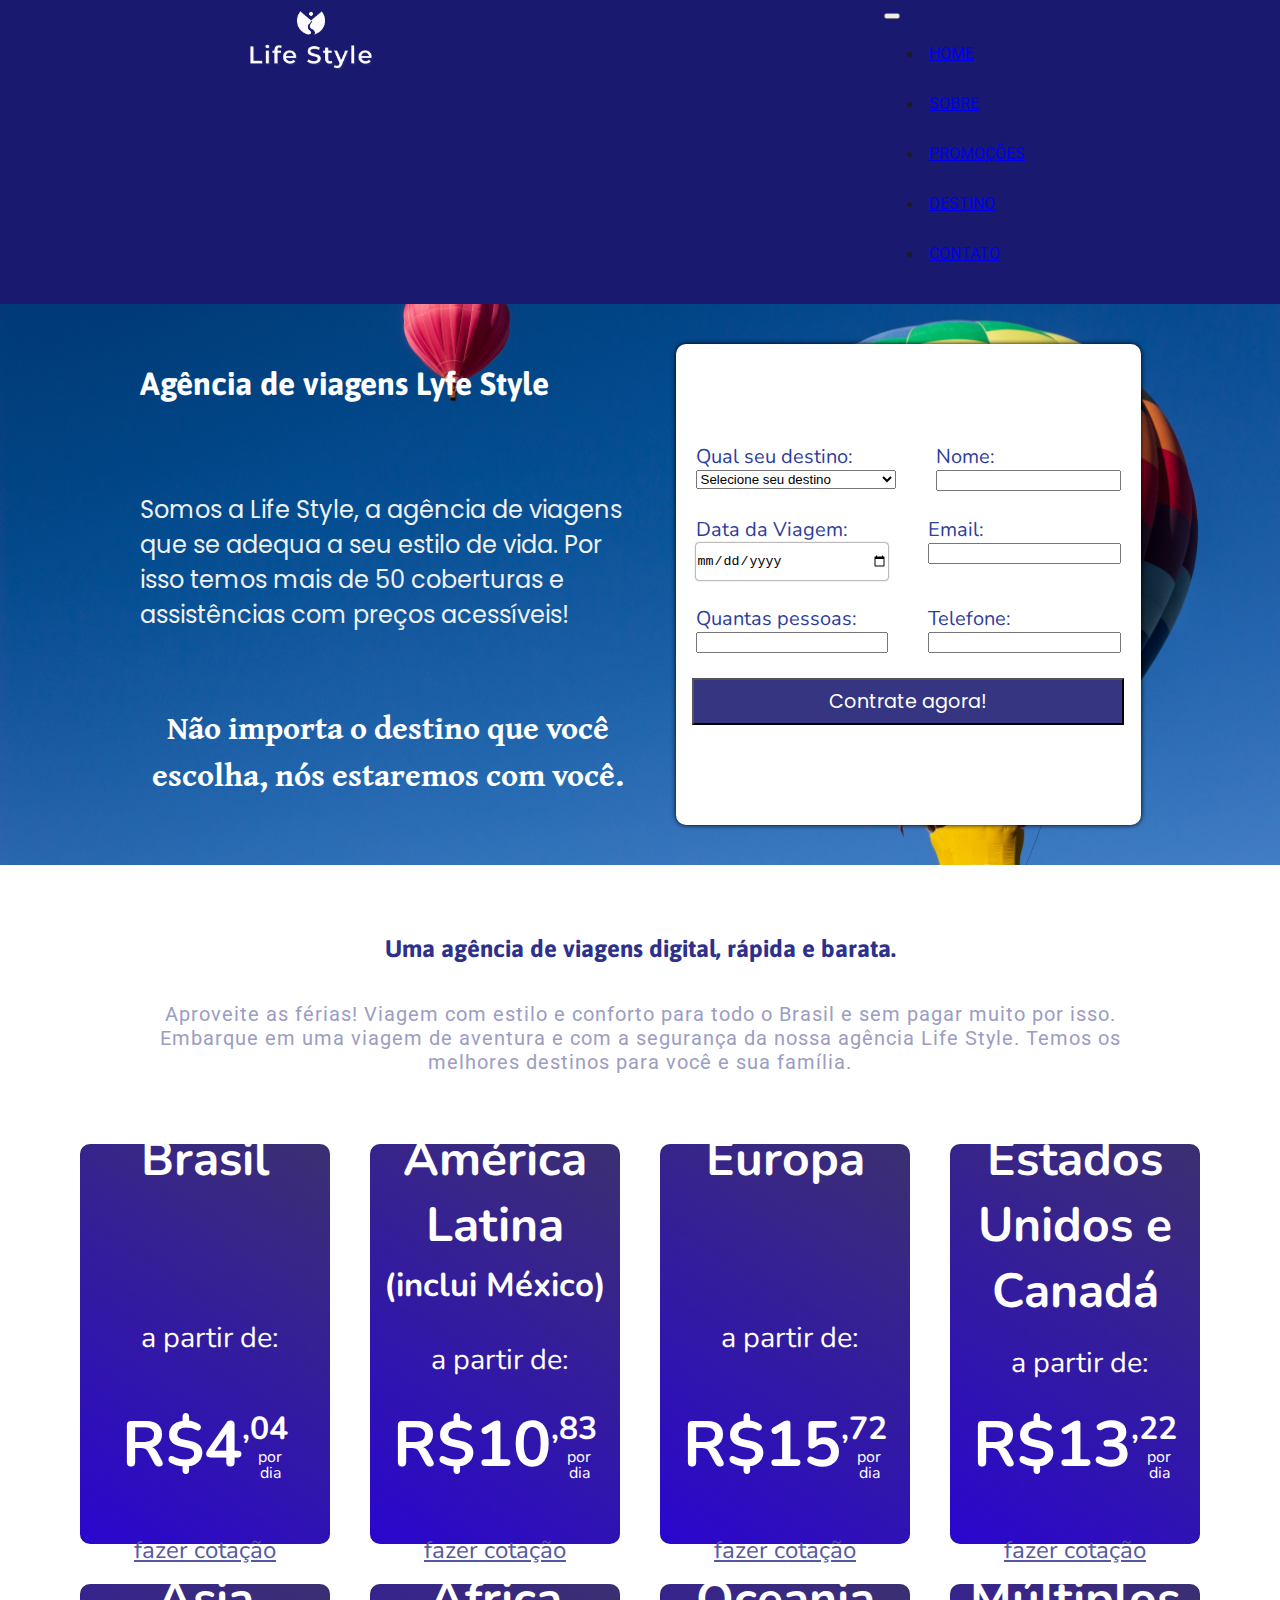
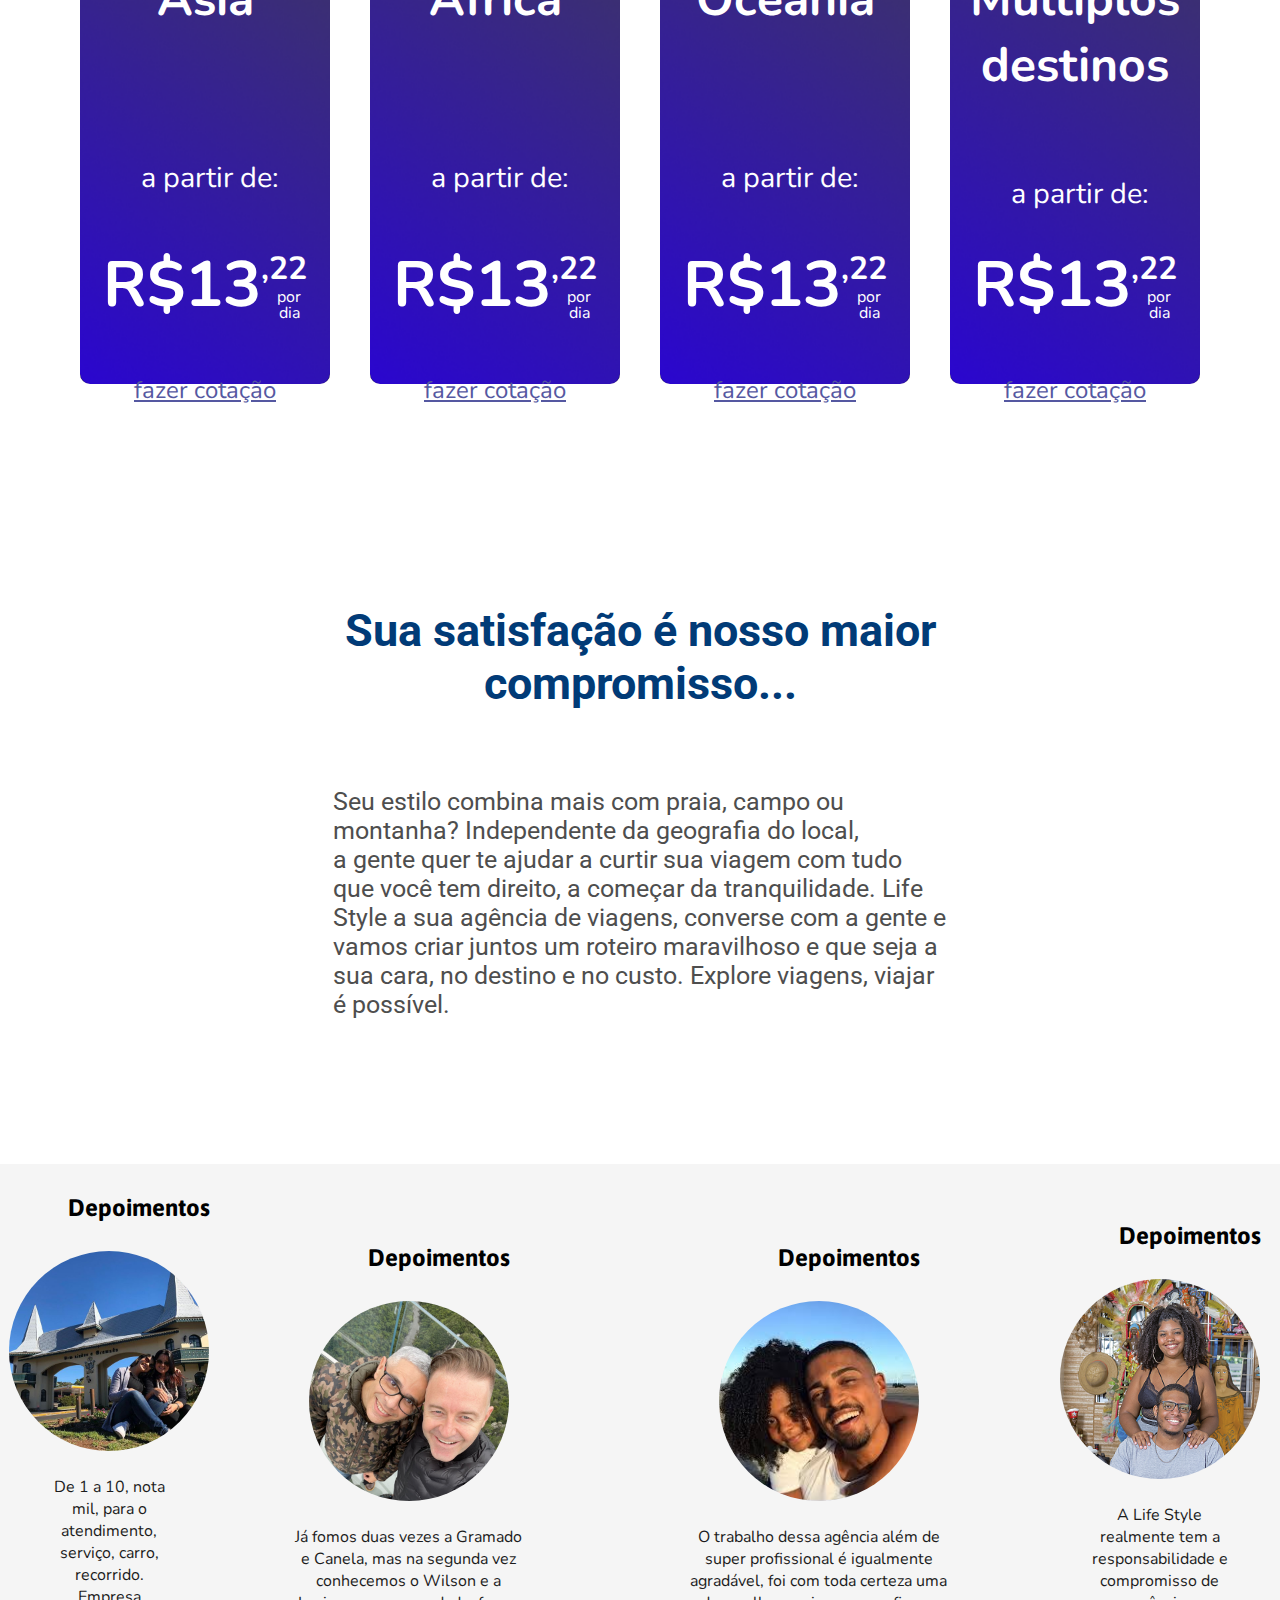
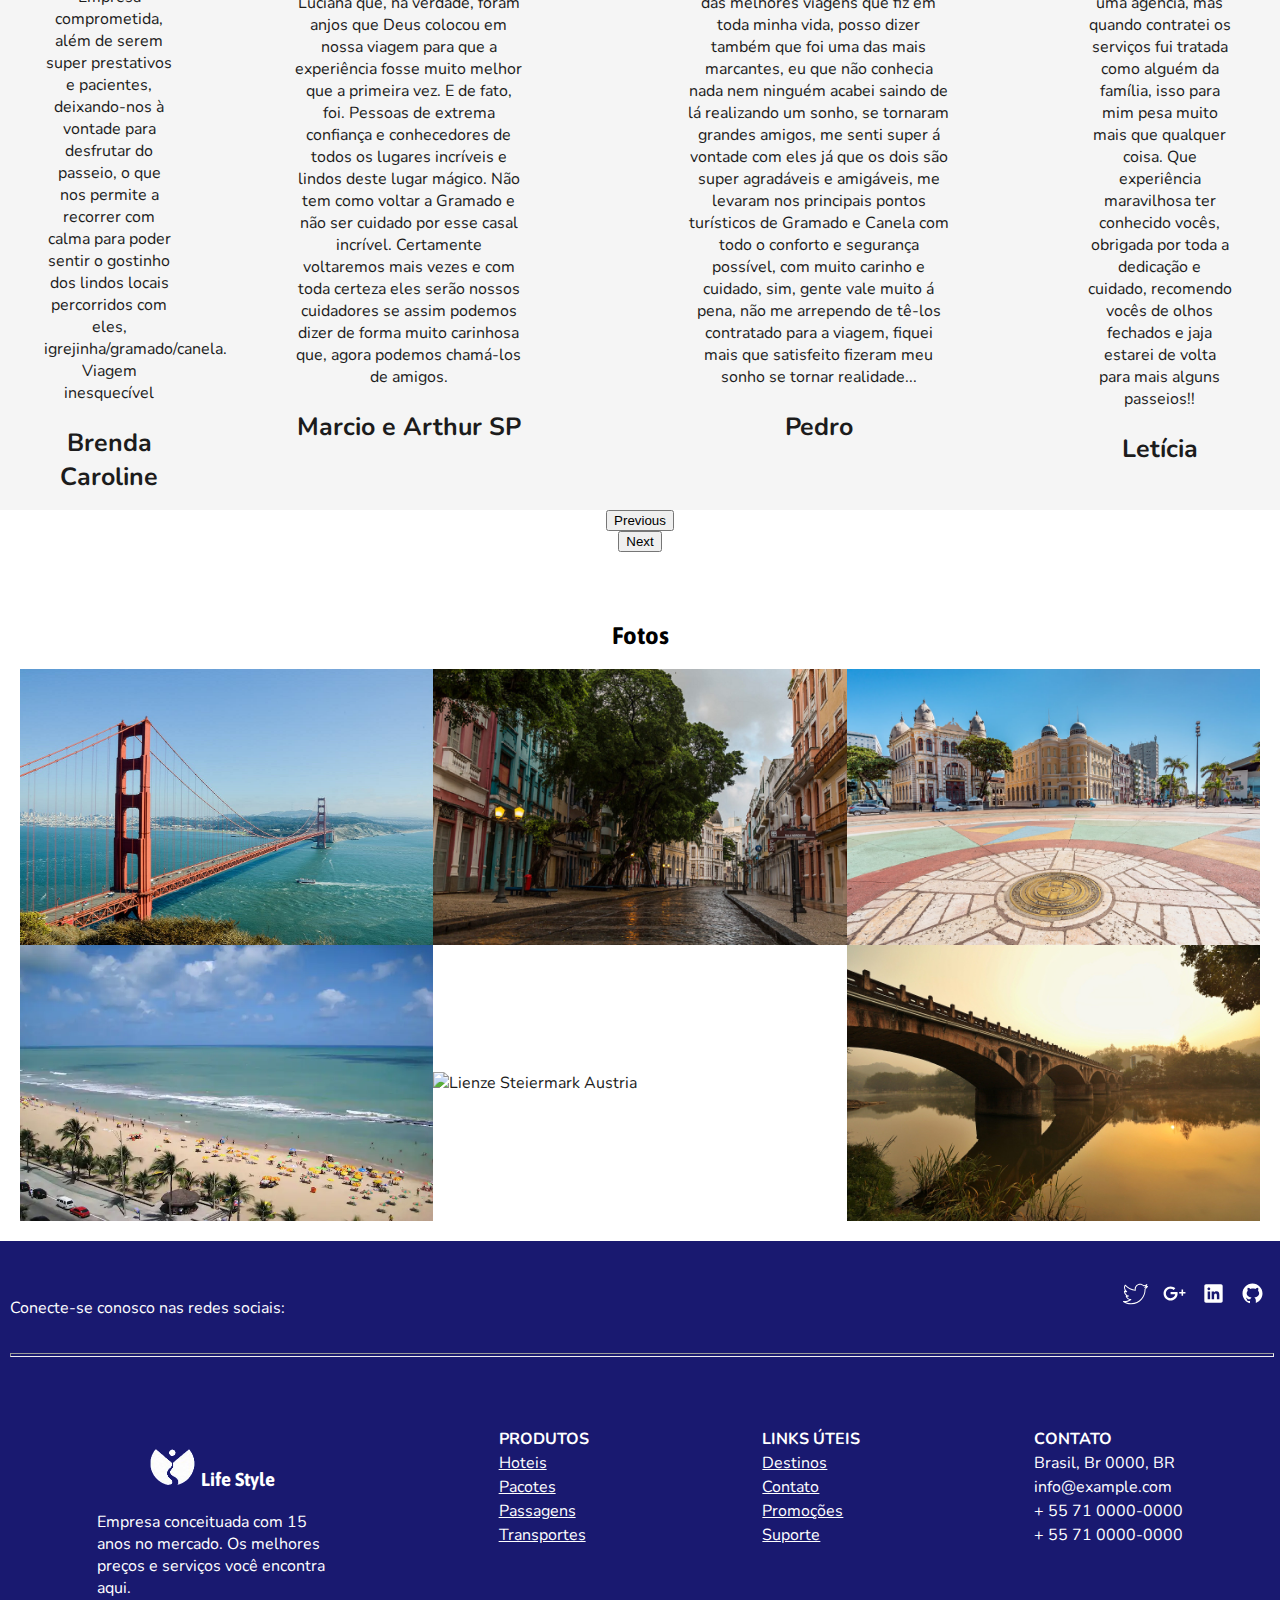
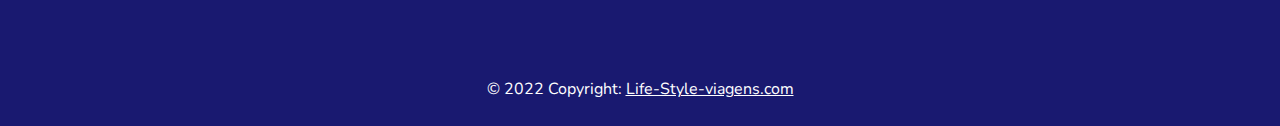
==== Life-Style-Prototipo/html/index.html @ 6907b8b7 "Prototipo web primeira Entrega" ====
<!DOCTYPE html>
<html lang="pt-br">
<head>
    <meta charset="UTF-8">
    <meta http-equiv="X-UA-Compatible" content="IE=edge">
    <meta name="viewport" content="width=device-width, initial-scale=1.0">
    <link rel="stylesheet" href="../css/index.css">
    <link rel="shortcut icon" href="../assets/ico/logo-ico.png" type="image/x-icon">
    <title>Life Style</title>
    <!-- Bootstrap-->
    <link href="https://cdn.jsdelivr.net/npm/bootstrap@5.0.2/dist/css/bootstrap.min.css" rel="stylesheet"
        integrity="sha384-EVSTQN3/azprG1Anm3QDgpJLIm9Nao0Yz1ztcQTwFspd3yD65VohhpuuCOmLASjC" crossorigin="anonymous">
    <script src="https://cdn.jsdelivr.net/npm/bootstrap@5.0.2/dist/js/bootstrap.bundle.min.js"
        integrity="sha384-MrcW6ZMFYlzcLA8Nl+NtUVF0sA7MsXsP1UyJoMp4YLEuNSfAP+JcXn/tWtIaxVXM"
        crossorigin="anonymous"></script>
    <!--google fonts-->
    <link rel="preconnect" href="https://fonts.googleapis.com">
    <link rel="preconnect" href="https://fonts.gstatic.com" crossorigin>
    <link
        href="https://fonts.googleapis.com/css2?family=Asap:ital,wght@1,700&family=Nunito:wght@700&family=Yellowtail&display=swap"
        rel="stylesheet">
</head>
<body>
    <!-- Cabeçalho/Barra de navegação -->
    <header>
        <nav class="navbar navbar-expand-lg navbar-dark" id="navega">
            <div id="topo">
                <a href="#"><img class="logo" src="../assets/logo/life-logo.png" alt="Logo Life Style"></a>
            </div>
            <div class="">
                <button class="navbar-toggler" type="button" data-bs-toggle="collapse"
                    data-bs-target="#navbarNavDropdown" aria-controls="navbarNavDropdown" aria-expanded="false"
                    aria-label="Toggle navigation">
                    <span class="navbar-toggler-icon"></span>
                </button>
                <div class="collapse navbar-collapse" id="">
                    <ul class="navbar-nav">
                        <li class="nav-item">
                            <a class="nav-link active" aria-current="page"
                                href="http://192.168.0.110:5500/html/index.html">HOME</a>
                        </li>
                        <li class="nav-item">
                            <a class="nav-link active" aria-current="page"
                                href="http://192.168.0.110:5500/html/sobre.html#">SOBRE</a>
                        </li>
                        <li class="nav-item">
                            <a class="nav-link active" aria-current="page"
                                href="http://192.168.0.110:5500/html/promocoes.html">PROMOÇÕES</a>
                        </li>
                        <li class="nav-item">
                            <a class="nav-link active" aria-current="page"
                                href="http://192.168.0.110:5500/html/destino.html">DESTINO</a>
                        </li>
                        <li class="nav-item">
                            <a class="nav-link active" aria-current="page"
                                href="http://192.168.0.110:5500/html/contato.html">CONTATO</a>
                        </li>
                    </ul>
                </div>
            </div>
        </nav>
    </header>
    <!-- main com todas as seções -->
    <main>
        <!-- Seção de apresentação e formulario -->
        <section class="apresentacao">
            <div class="text-apresentacao">
                <h1>Agência de viagens Lyfe Style</h1>
                <br><br>
                <p>Somos a Life Style, a agência de viagens <br> que se adequa a seu estilo de vida.
                    Por <br> isso temos mais de 50 coberturas e <br> assistências com preços acessíveis!</p>
                <br>
                <h2>Não importa o destino que você escolha,
                    nós estaremos com você.</h2>
            </div>
            <form>
                <div class="selectLog">
                    <div>
                        <label>Qual seu destino:</label>
                        <select class="form-select" id="destino" aria-label="Default select example" required>
                            <option selected>Selecione seu destino</option>
                            <option value="1">Brasil</option>
                            <option value="2">América Latina (inclui México)</option>
                            <option value="3">Europa</option>
                            <option value="4">Ásia</option>
                            <option value="5">África</option>
                            <option value="6">Oceania</option>
                            <option value="7">Múltiplos destinos</option>
                        </select>
                    </div>
                    <div>
                        <label>Nome:</label>
                        <input type="text" class="form-control" id="validationCustom01" required>
                    </div>
                </div>
                <div class="selectLog">
                    <div>

                        <label>Data da Viagem:</label>
                        <input type="date" class="data" id="data-inicio" required>
                    </div>
                    <div>
                        <label>Email:</label>
                        <input type="email" class="form-control" id="validationCustom01" required>
                    </div>
                </div>
                <div class="selectLog">
                    <div><label>Quantas pessoas:</label>
                        <input type="number" class="form-control" id="validationCustom01" required>
                    </div>
                    <div><label>Telefone:</label>
                        <input type="tel" class="form-control" id="validationCustom01" required>
                    </div>
                </div>
                <div class="bt">
                    <button class="btn" id="btformulario" type="submit">Contrate agora!</button>
                </div>
            </form>
        </section>
        <!-- Seção de promoções de viagens continentais  -->
        <section id="promocao">
            <div class="promo-texto">
                <h2>Uma agência de viagens digital, rápida e barata.</h2>
                <p>Aproveite as férias! Viagem com estilo e conforto para todo o Brasil e sem pagar muito por isso.
                    Embarque em uma viagem de aventura e com a segurança da nossa agência Life Style. Temos os melhores
                    destinos para você e sua família.</p>
            </div>
            <div class="card-promo">
                <div class="promo">
                    <div class="promo-continente">
                        <h5 class="promo-title"> Brasil</h5>
                        <p class="items1 atribu-margin">a partir de:</p>
                    </div>
                    <div class="promo-contem">
                        <div class="promo-valor">
                            <p class="items2">R$4</p>
                        </div>
                        <div class="promo-complemento">
                            <p class="items3">,04</p>
                            <p class="items4">por<br> dia</p>
                        </div>
                    </div>
                    <div class="botao">
                        <a class="btn btn-light" id="botao-promo"
                            href="http://192.168.0.110:5500/html/promocoes.html" role="button">fazer
                            cotação</a>
                    </div>
                </div>
                <div class="promo">
                    <div class="promo-continente">
                        <h5 class="promo-title">América Latina</h5>
                        <h5 class="promo-title1">(inclui México)</h5>
                        <p class="items1" style="margin-top: 12px;">a partir de:</p>
                    </div>
                    <div class="promo-contem">
                        <div class="promo-valor">
                            <p class="items2">R$10</p>
                        </div>
                        <div class="promo-complemento">
                            <p class="items3">,83</p>
                            <p class="items4">por<br> dia</p>
                        </div>
                    </div>
                    <div class="botao">
                        <a class="btn btn-light" id="botao-promo"
                            href="http://192.168.0.110:5500/html/promocoes.html" role="button">fazer
                            cotação</a>
                    </div>
                </div>
                <div class="promo">
                    <div class="promo-continente">
                        <h5 class="promo-title">Europa</h5>
                        <p class="items1 atribu-margin">a partir de:</p>
                    </div>
                    <div class="promo-contem">
                        <div class="promo-valor">
                            <p class="items2">R$15</p>
                        </div>
                        <div class="promo-complemento">
                            <p class="items3">,72</p>
                            <p class="items4">por<br> dia</p>
                        </div>
                    </div>
                    <div class="botao">
                        <a class="btn btn-light" id="botao-promo"
                            href="http://192.168.0.110:5500/html/promocoes.html" role="button">fazer
                            cotação</a>
                    </div>
                </div>
                <div class="promo">
                    <div class="promo-continente">
                        <h5 class="promo-title"> Estados Unidos e Canadá</h5>
                        <p class="items1" style="margin-top: -6px;">a partir de:</p>
                    </div>
                    <div class="promo-contem">
                        <div class="promo-valor">
                            <p class="items2">R$13</p>
                        </div>
                        <div class="promo-complemento">
                            <p class="items3">,22</p>
                            <p class="items4">por<br> dia</p>
                        </div>
                    </div>
                    <div class="botao">
                        <a class="btn btn-light" id="botao-promo"
                            href="http://192.168.0.110:5500/html/promocoes.html" role="button">fazer
                            cotação</a>
                    </div>
                </div>
                <div class="promo">
                    <div class="promo-continente">
                        <h5 class="promo-title">Ásia</h5>
                        <p class="items1 atribu-margin">a partir de:</p>
                    </div>
                    <div class="promo-contem">
                        <div class="promo-valor">
                            <p class="items2">R$13</p>
                        </div>
                        <div class="promo-complemento">
                            <p class="items3">,22</p>
                            <p class="items4">por<br> dia</p>
                        </div>
                    </div>
                    <div class="botao">
                        <a class="btn btn-light" id="botao-promo"
                            href="http://192.168.0.110:5500/html/promocoes.html" role="button">fazer
                            cotação</a>
                    </div>
                </div>
                <div class="promo">
                    <div class="promo-continente">
                        <h5 class="promo-title">África</h5>
                        <p class="items1 atribu-margin">a partir de:</p>
                    </div>
                    <div class="promo-contem">
                        <div class="promo-valor">
                            <p class="items2">R$13</p>
                        </div>
                        <div class="promo-complemento">
                            <p class="items3">,22</p>
                            <p class="items4">por<br> dia</p>
                        </div>
                    </div>
                    <div class="botao">
                        <a class="btn btn-light" id="botao-promo"
                            href="http://192.168.0.110:5500/html/promocoes.html" role="button">fazer
                            cotação</a>
                    </div>
                </div>
                <div class="promo">
                    <div class="promo-continente">
                        <h5 class="promo-title">Oceania</h5>
                        <p class="items1 atribu-margin">a partir de:</p>
                    </div>
                    <div class="promo-contem">
                        <div class="promo-valor">
                            <p class="items2">R$13</p>
                        </div>
                        <div class="promo-complemento">
                            <p class="items3">,22</p>
                            <p class="items4">por<br> dia</p>
                        </div>
                    </div>
                    <div class="botao">
                        <a class="btn btn-light" id="botao-promo"
                            href="http://192.168.0.110:5500/html/promocoes.html" role="button">fazer
                            cotação</a>
                    </div>
                </div>
                <div class="promo">
                    <div class="promo-continente">
                        <h5 class="promo-title">Múltiplos destinos</h5>
                        <p class="items1" style="margin-top: 56px;">a partir de:</p>
                    </div>
                    <div class="promo-contem">
                        <div class="promo-valor">
                            <p class="items2">R$13</p>
                        </div>
                        <div class="promo-complemento">
                            <p class="items3">,22</p>
                            <p class="items4">por<br> dia</p>
                        </div>
                    </div>
                    <div class="botao">
                        <a class="btn btn-light" id="botao-promo"
                            href="http://192.168.0.110:5500/html/promocoes.html" role="button">fazer
                            cotação</a>
                    </div>
                </div>
            </div>
        </section>
        <!-- Seção de informação-->
        <section id="informe">
            <div class="caixaDeTexto">
                <h1>Sua satisfação é nosso maior <br> compromisso...</h1>
                <br>
                <p>Seu estilo combina mais com praia, campo ou montanha? Independente da geografia do local,<br> a gente
                    quer te ajudar a curtir sua viagem com tudo que você tem direito, a começar da
                    tranquilidade. Life Style a sua agência de viagens, converse com a gente e vamos criar juntos um
                    roteiro maravilhoso e que seja a sua cara, no destino e no custo. Explore viagens, viajar é
                    possível. </p>
            </div>
        </section>
        <!-- Seção de carrossel-->
        <section>
            <div id="carouselExampleControls" class="carousel carousel-dark slide carrossel" data-bs-ride="carousel">
                <div class="carousel-inner flexivel">
                    <div class="carousel-item active">
                        <h2>Depoimentos</h2>
                        <div class="foto-flexivel">
                            <div class="foto foto-1"></div>
                        </div>
                        <div class="texto">
                            <p>De 1 a 10, nota mil, para o atendimento, serviço, carro, recorrido. Empresa comprometida,
                                além de serem super prestativos e pacientes, deixando-nos à vontade para desfrutar do
                                passeio, o que nos permite a recorrer com calma para poder sentir o gostinho dos lindos
                                locais percorridos com eles, igrejinha/gramado/canela. Viagem inesquecível
                                <br><br>
                                <strong>Brenda Caroline</strong>
                            </p>
                        </div>
                    </div>
                    <div class="carousel-item">
                        <h2>Depoimentos</h2>
                        <div class="foto-flexivel">
                            <div class="foto foto-2"></div>
                        </div>
                        <div class="texto">
                            <p>Já fomos duas vezes a Gramado e Canela, mas na segunda vez conhecemos o Wilson e a
                                Luciana que, na verdade, foram anjos que Deus colocou em nossa viagem para que a
                                experiência fosse muito melhor que a primeira vez. E de fato, foi. Pessoas de extrema
                                confiança e conhecedores de todos os lugares incríveis e lindos deste lugar mágico. Não
                                tem como voltar a Gramado e não ser cuidado por esse casal incrível. Certamente
                                voltaremos mais vezes e com toda certeza eles serão nossos cuidadores se assim podemos
                                dizer de forma muito carinhosa que, agora podemos chamá-los de amigos.
                                <br><br>
                                <strong>Marcio e Arthur SP</strong>
                            </p>
                        </div>
                    </div>
                    <div class="carousel-item">
                        <h2>Depoimentos</h2>
                        <div class="foto-flexivel">
                            <div class="foto foto-3"></div>
                        </div>
                        <div class="texto">
                            <p>O trabalho dessa agência além de super profissional é igualmente agradável, foi com toda
                                certeza uma das melhores viagens que fiz em toda minha vida, posso dizer também que foi
                                uma das mais marcantes, eu que não conhecia nada nem ninguém acabei saindo de lá
                                realizando um sonho, se tornaram grandes amigos, me senti super á vontade com eles já
                                que os dois são super agradáveis e amigáveis, me levaram nos principais pontos
                                turísticos de Gramado e Canela com todo o conforto e segurança possível, com muito
                                carinho e cuidado, sim, gente vale muito á pena, não me arrependo de tê-los contratado
                                para a viagem, fiquei mais que satisfeito fizeram meu sonho se tornar realidade...
                                <br><br>
                                <strong>Pedro</strong>
                            </p>
                        </div>
                    </div>
                    <div class="carousel-item">
                        <h2>Depoimentos</h2>
                        <div class="foto-flexivel">
                            <div class="foto foto-4"></div>
                        </div>
                        <div class="texto">
                            <p>A Life Style realmente tem a responsabilidade e compromisso de uma agência, mas quando
                                contratei os serviços fui tratada como alguém da família, isso para mim pesa muito mais
                                que qualquer coisa. Que experiência maravilhosa ter conhecido vocês, obrigada por toda a
                                dedicação e cuidado, recomendo vocês de olhos fechados e jaja estarei de volta para mais
                                alguns passeios!!
                                <br><br>
                                <strong>Letícia</strong>
                            </p>
                        </div>
                    </div>
                </div>
                <button class=" carousel-control-prev" type="button" data-bs-target="#carouselExampleControls"
                    data-bs-slide="prev">
                    <span class="carousel-control-prev-icon " aria-hidden="true"></span>
                    <span class="visually-hidden">Previous</span>
                </button>
                <button class="carousel-control-next" type="button" data-bs-target="#carouselExampleControls"
                    data-bs-slide="next">
                    <span class="carousel-control-next-icon" aria-hidden="true"></span>
                    <span class="visually-hidden">Next</span>
                </button>
            </div>
        </section>
        <!-- Seção de fotos.-->
        <section id="fotos">

            <h2>Fotos</h2>

            <img src="../assets/img/home/Ponte-Golden-Gate.png" alt="Ponte Golden Gate">
            <img src="../assets/img/home/recife-centro.png" alt="Centro do recife">
            <img src="../assets/img/home/marco-zero.png" alt="Marco zero">
            <img src="../assets/img/home/praia-de-boa-viagem.png" alt="Praia de boa viagem">
            <img src="../assets/img/home/Lienze-Steiermark-Austria.png" alt="Lienze Steiermark Austria">
            <img src="../assets/img/home/ponte.jpg" alt="Ponte">
        </section>
    </main>
    <!-- Rodape de apresentação de desenvolvimentor/voltar para o inicio do site-->
    <footer>
        <div class="red-sociais">
            <div>
                <p>Conecte-se conosco nas redes sociais:</p>
            </div>
            <div>
                <a href="#"><img width="25px" src="../assets/svg/twiter.svg" alt="twiter"></a>
                <a href="#"><img width="25px" src="../assets/svg/gmail.svg" alt="gmail"></a>
                <a href="#"><img width="25" src="../assets/svg/linkedin.svg" alt="linkedin"></a>
                <a href="#"><img width="25" src="../assets/svg/github.svg" alt="github"></a>
            </div>
        </div>
        <hr>
        <div class="box-table">
            <div class="tab">
                <table>
                    <tr>
                        <th>
                            <h3><img width="50" src="../assets/ico/logo-ico-SFundo.png" alt=""> Life Style</h3>
                        </th>
                    </tr>
                    <tr>
                        <td>Empresa conceituada com 15 <br> anos no mercado. Os melhores <br> preços e serviços você
                            encontra <br> aqui.</td>
                    </tr>
                </table>
            </div>
            <div class="tab">
                <table>
                    <tr>
                        <th><a class="rodFlex" href="">PRODUTOS</a></th>
                    </tr>
                    <tr>
                        <td><a href="#">Hoteis</a></td>
                        <td><a href="#">Pacotes</a></td>
                        <td><a href="#">Passagens</a></td>
                        <td><a href="#">Transportes</a></td>
                    </tr>
                </table>
            </div>
            <div class="tab">
                <table>
                    <tr>
                        <th><a class="rodFlex" href="">LINKS ÚTEIS</a></th>
                    </tr>
                    <tr>
                        <td><a href="http://192.168.0.110:5500/html/destino.html">Destinos</a></td>
                        <td><a href="http://192.168.0.110:5500/html/contato.html">Contato</a></td>
                        <td><a href="http://192.168.0.110:5500/html/promocoes.html">Promoções</a></td>
                        <td><a href="#">Suporte</a></td>
                    </tr>
                </table>
            </div>
            <div class="tab">
                <table>
                    <tr>
                        <th><a class="rodFlex" href="">CONTATO</a></th>
                    </tr>
                    <tr>
                        <td><a class="rodFlex" href="#"> Brasil, Br 0000, BR</a></td>
                        <td><a class="rodFlex" href="#"> info@example.com</a></td>
                        <td><a class="rodFlex" href="#"> + 55 71 0000-0000</a></td>
                        <td><a class="rodFlex" href="#"> + 55 71 0000-0000</a></td>
                    </tr>
                </table>
            </div>
        </div>
        <div class="tab">
            <p>&copy; 2022 Copyright: <a href="#navega">Life-Style-viagens.com</a></p>

        </div>
    </footer>
</body>
</html>
---- Life-Style-Prototipo/css/index.css ----
@import url('https://fonts.googleapis.com/css2?family=Roboto:wght@700&display=swap');
@import url('https://fonts.googleapis.com/css2?family=Poppins:wght@300&display=swap');
@import url('https://fonts.googleapis.com/css2?family=Gentium+Book+Plus:wght@700&display=swap');
html,body{
    font-family: 'Nunito', sans-serif;
    color:#1c1c1c;
    margin: 0px;
}
/* Titulos/fontes */
h1, h2{
    font-family: 'Asap', sans-serif;
    color:#000000;
}
h3{
    font-family: 'Asap', sans-serif;
}
/* Cabeçalho/Barra de navegação */
#navega{
    display:flex;
    justify-content: space-around;
    background-color: #191970;
}
#topo{
    display:flex;
    margin:0px;
    margin-right: 10px;
}
li{
    padding: 5px;
    height: 40px;
}
li > a{
    font-family: 'roboto';
    font-size: 1rem;
}
li > a:hover{
    transition: 0.1s;
    border-bottom: solid 2px white;
}
/* formulario do cabeçalho */
form{
    display: flex;
    justify-content: center;
    flex-direction: column;
    width: auto;
    height: auto;
    border-right: 60px;
    background-color: rgb(255, 255, 255);
    border-radius: 10px;
    color: #2d3d9d;
    box-shadow: 0 0 5px black;
    margin: 20px;
}
.selectLog{
    display: flex;
    width: 100%;
}
form > .selectLog > div{
    display: flex;
    flex-direction: column;
    width: 100%;
    height: auto;
    font-size: 20px;
    margin: 20px 20px 5px 20px;
}
.selectlog > div > p {
    margin:0px;
}
#data-inicio{
    outline-style: none;
    border-radius: 3px;
    border: 1em;
    box-shadow: 0px 0px 2px ;
    height: 37px;
}
.bt{
    width: 100%;
    height: auto;
    display: flex;
    justify-content: center;
    margin: 20px 0px 20px 0px;
}
.bt > button{
    width: 93%;
    height: 47px;
}
#btformulario{
    background-color: #191970e0;
    color: white;
    font-size: 1.2rem;
    font-family: 'Poppins', sans-serif;
}
/* Logo */
.logo{
    margin: 10px 0px 10px 0px;
    height: 60px;
}
/* Formulario do cabeçalho */
.apresentacao{
    display: flex;
    justify-content: center;
    flex-wrap: wrap;
    background-image: url("../assets/img/home/balão4.jpg");;
    background-size: cover;
    background-repeat: no-repeat;
    background-position: center;
    color: #ffffff;
    padding: 20px;
}
.faseDeEfeito{
    width: 50%;
}
.apresentacao, h1{
    color: #ffffff;
}
.apresentacao > div > p{
    font-family: 'Poppins', sans-serif;
    font-size: 1.5rem;
    color: rgb(240, 240, 240);
}
.apresentacao > div > h2{
    color: white;
    font-size: 2rem;
    font-family: 'Gentium Book Plus', serif;
}
.apresentacao > div{
    margin: 20px;
}
.text-apresentacao{
    width: 40%;
}
/* Sessão de promoções */
#promocao{
    display: flex;
    flex-direction: column;
    align-items: center;
    text-align: center;
    color: black;
}
#promocao > .promo-texto > p{
    letter-spacing: 1px;
    font-size: 20px;
    font-family: 'Roboto', Arial;
    margin-bottom: 2.5em;
    max-width: 1000px;
    color: #9b9dc3;
}
.promo-texto{
    margin-top: 50px;
}
.promo-texto > h2{
    color: #2d318b;
    margin-bottom: 40px;
}
.card-promo{
    display: flex;
    flex-wrap: wrap;
    align-items: center;
    justify-content: center;
    width: 100%;
    margin-bottom: 50px;
}
.promo{
    display: flex;
    flex-direction: column;
    justify-content: center;
    margin: 20px;
    width: 250px;
    height: 400px;
    border-radius: 10px;
    color: white;
    background-image: url("../assets/img/home/fundo-promo.png");
    background-size: 100% 100%;
    background-repeat: no-repeat;
} 
.promo-continente{
    width: 100%;
    height: 60%;
}
.promo-contem{
    display: flex;
    align-items: center;
    justify-content: center;
    width: 100%;
    height: auto;
}
.promo-valor{
    display: flex;
    flex-direction: row-reverse;
}
.promo-complemento{
    display: flex;
    flex-direction: column;
}
.promo-title{
    font-size: 3rem;
    min-height: 7rem;
    margin: 5px;
}
.promo-title1{
    display: flex;
    justify-content: center;
    font-size: 33px;
    font-weight: bold;
    margin: 0px;
}
.items1{
    font-size: 1.8rem;
    line-height: 5rem;
    margin-left: 10px;
}
.atribu-margin{
    margin-top: 60px;
}
.items2{
    font-size: 4rem;
    line-height: 2.5rem;
    font-weight: bold;
}
.items3{
    font-size: 2rem;
    line-height: 2.5rem;
    font-weight: bold;
    margin:0px;
}
.items4{
    font-size: 1rem;
    line-height: 1rem;
    font-weight: normal;
    padding-left: 10px;
    margin: 0px;
}
.botao{
    display:flex;
    justify-content: center;
    width: 100%;
}
#botao-promo{
    color: #5558a1;
    width: 80%;
    margin-top: 5px;
    font-size: 1.5rem;
}
/* informe / propaganda dos serviços */
#informe{
    width: 100%;
    display: flex;
    justify-content: center;
    background-image: url("../assets/img/home/cidade-mar.jpg");
    background-attachment: fixed;
    background-position: center top;
    background-repeat: no-repeat;
    background-size: cover;
    position: relative;
}
#informe > .caixaDeTexto{
    width: 60%;
    height: auto;
    background-color: rgba(255, 255, 255, 0.781);
    display: flex;
    align-items: center;
    justify-content: center;
    flex-direction: column;
    padding: 20px;
    margin: 100px 0px 100px 0px;
    border-radius: 8px;
}
#informe > .caixaDeTexto > p{
    font-weight: 400px;
    font-size: 25px;
    font-family: 'Roboto', Arial;
    color: #4e4e4e;
    width: 80%;
}
#informe > .caixaDeTexto > h1{
    text-align: center;
    font-size: 45px;
    font-family: 'Roboto', Arial;
    color: #013b77;
}
/* Sessão de depoimentos */
.foto{
    width: 200px;
    height: 200px;
    border-radius: 50%;
}
.foto-flexivel{
    width: 100%;
    display: flex;
    justify-content: center;
}
.foto-1{
    background-image: url("../assets/img/home/depoimento1.png");
    background-size: 200px;
    background-repeat: no-repeat;
}
.foto-2{
    background-image: url("../assets/img/home/depoimento2.png");
    background-size: 200px;
    background-repeat: no-repeat;
}
.foto-3{
    background-image: url("../assets/img/home/depoimento3.png");
    background-size: 200px;
    background-repeat: no-repeat;
}
.foto-4{
    background-image: url("../assets/img/home/depoimento4.png");
    background-size: 200px;
    background-repeat: no-repeat;
}
.flexivel{
    display: flex;
    background-color: #f5f5f5;
    height: auto;
    align-items: center;
}
.texto{
    width: 100%;
    display: flex;
    justify-content: center;
}
.texto > p{
    width: 60%;
    margin-top: 25px;
}
.carrossel{
    display: flex;
    align-items: center;
    justify-content: center;
    margin-right: 0px;
    flex-direction: column;
    text-align: center;
}
.carousel-item > h2{
    margin: 30px;
}
strong{
    font-size: 25px;

}
/* Sessão de fotos  */
#fotos{
    display: flex;
    flex-direction: column;
    align-items: center;
    padding: 20px;
    margin-top: 30px;
}
#fotos h2 {
    margin-bottom: 20px;
}
#fotos img{
    width: 100%;
}
/* Rodape */
footer{
    display: flex;
    flex-direction: column;
    align-items: center;
    color: white;
    padding: 10px;
    background-color: #191970;
    color: #ffffff;
}
.box-table{
    width: 100%;
    display: flex;
    justify-content: space-around;
    flex-wrap: wrap;
    color: white;
    padding: 10px;
}
hr{
    width: 100%;
    padding: 1px;
}
footer > div > table, tr{
    display: flex;
    flex-direction: column;
}
footer a{
    color: white;
}
footer a:hover{
    color: white;
} 
.rodFlex{
    text-decoration: none;
    display: flex;
}
.tab{
    margin-top: 50px;
}
.red-sociais{
    width: 100%;
    padding: 10px;
    margin-top: 20px;
    display: flex;
    justify-content: space-between;
    flex-wrap: wrap;
}
.red-sociais > div > a{
    margin: 5px;
}
@media(max-width: 600px){
    /* Promoção sobre viagens continentais*/
    #promocao > div > h1{
        font-size:30px;
    }
    #informe > .caixaDeTexto > h1{
        font-size:25px;
    }
    #informe > .caixaDeTexto > p{
        font-size:20px;
    }
}
@media( max-width: 850px){
    /* form/header form/footer */
    form{
        width: 80%;
        height: auto;
    }
    /* form header */
    form > .selectLog{
        display: flex;
        align-items: center;
        justify-content: center;
        flex-wrap: wrap;
        width: 100%;
    }
}
@media screen and (min-width: 768px){
    /*cabeçalho*/
    .apresentacao{
        height: auto;
        padding: 20px;
    }
    /* Promoção sobre viagens continentais*/
    #promocao{
        justify-content: center;
        height: auto;
    }
    #promocao, h2{
        text-align: center;
        width: 100%;
    }
    /* Sessão de fotos */
    #fotos{
        flex-direction: row;
        flex-wrap: wrap;
    }
    #fotos h2{
        width: 100%;
        text-align: center;
    }
    #fotos img{
        width: 33.333333%;
    }
}
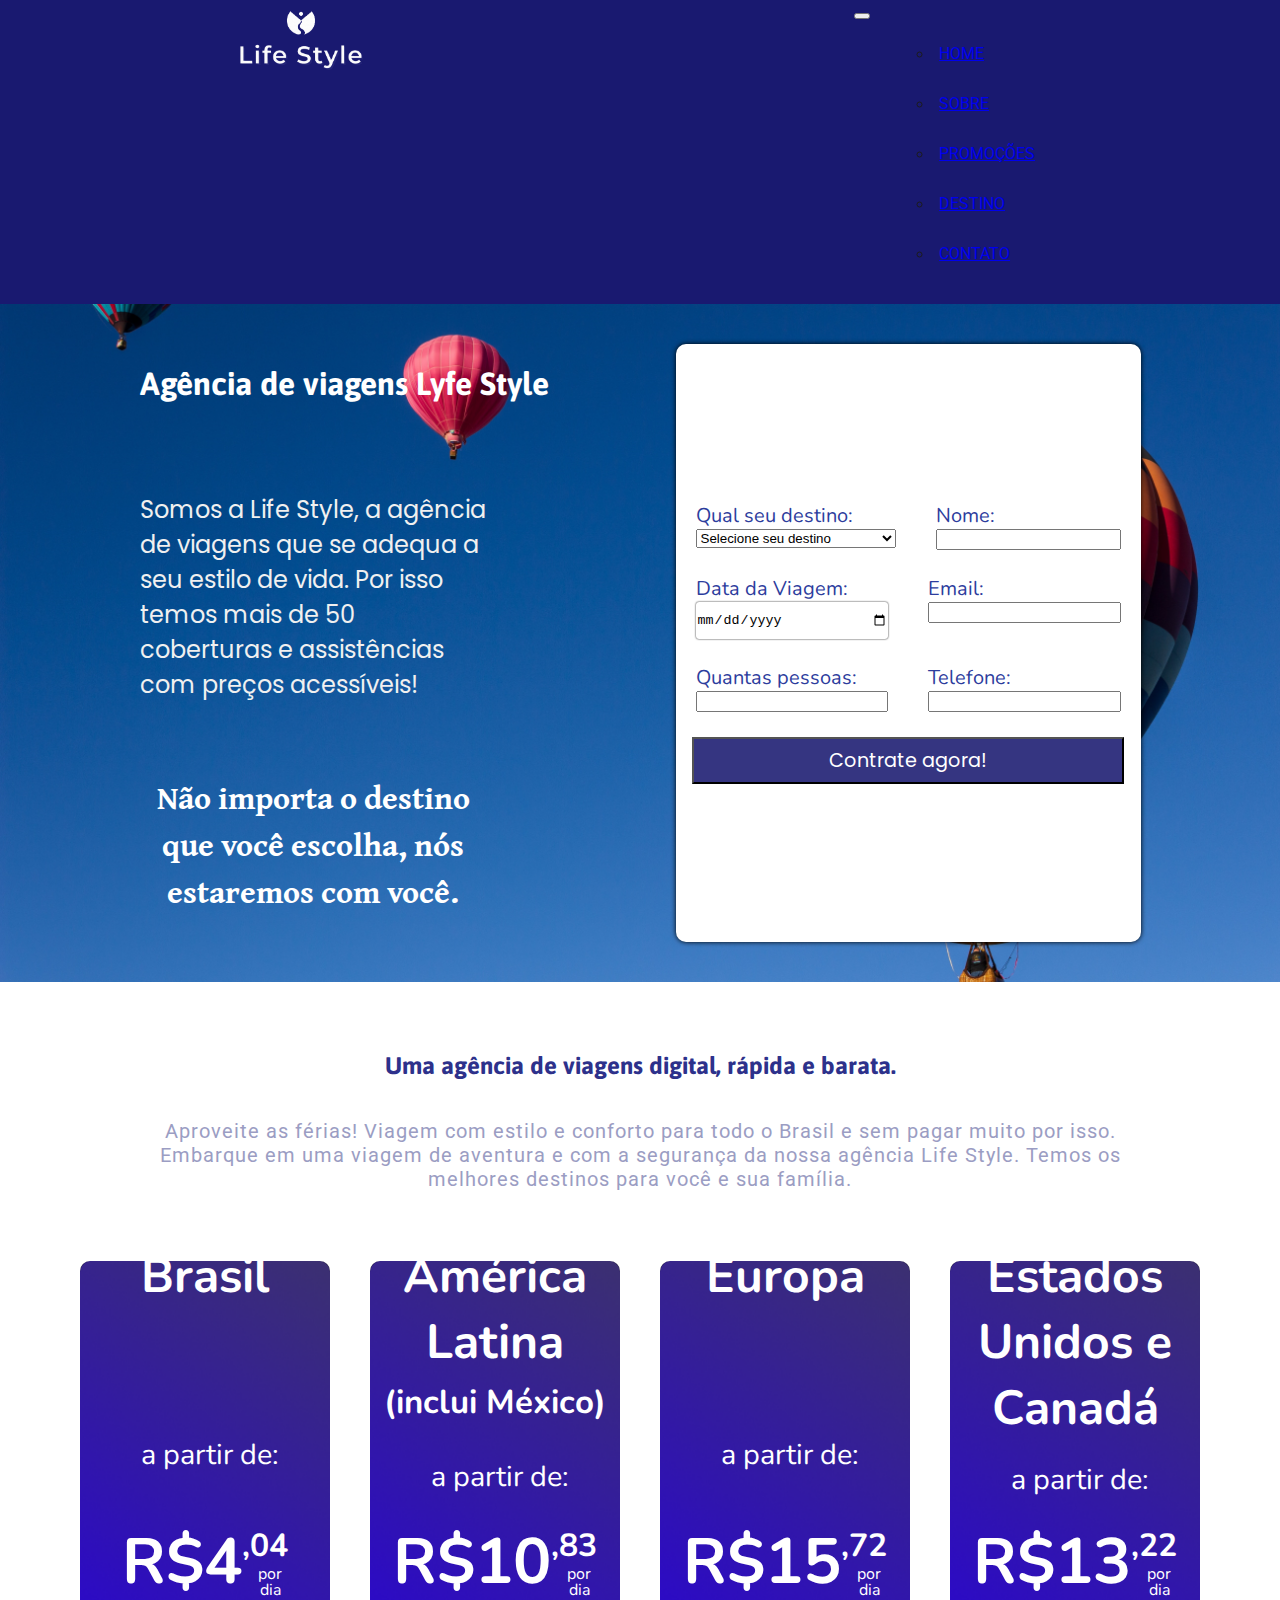
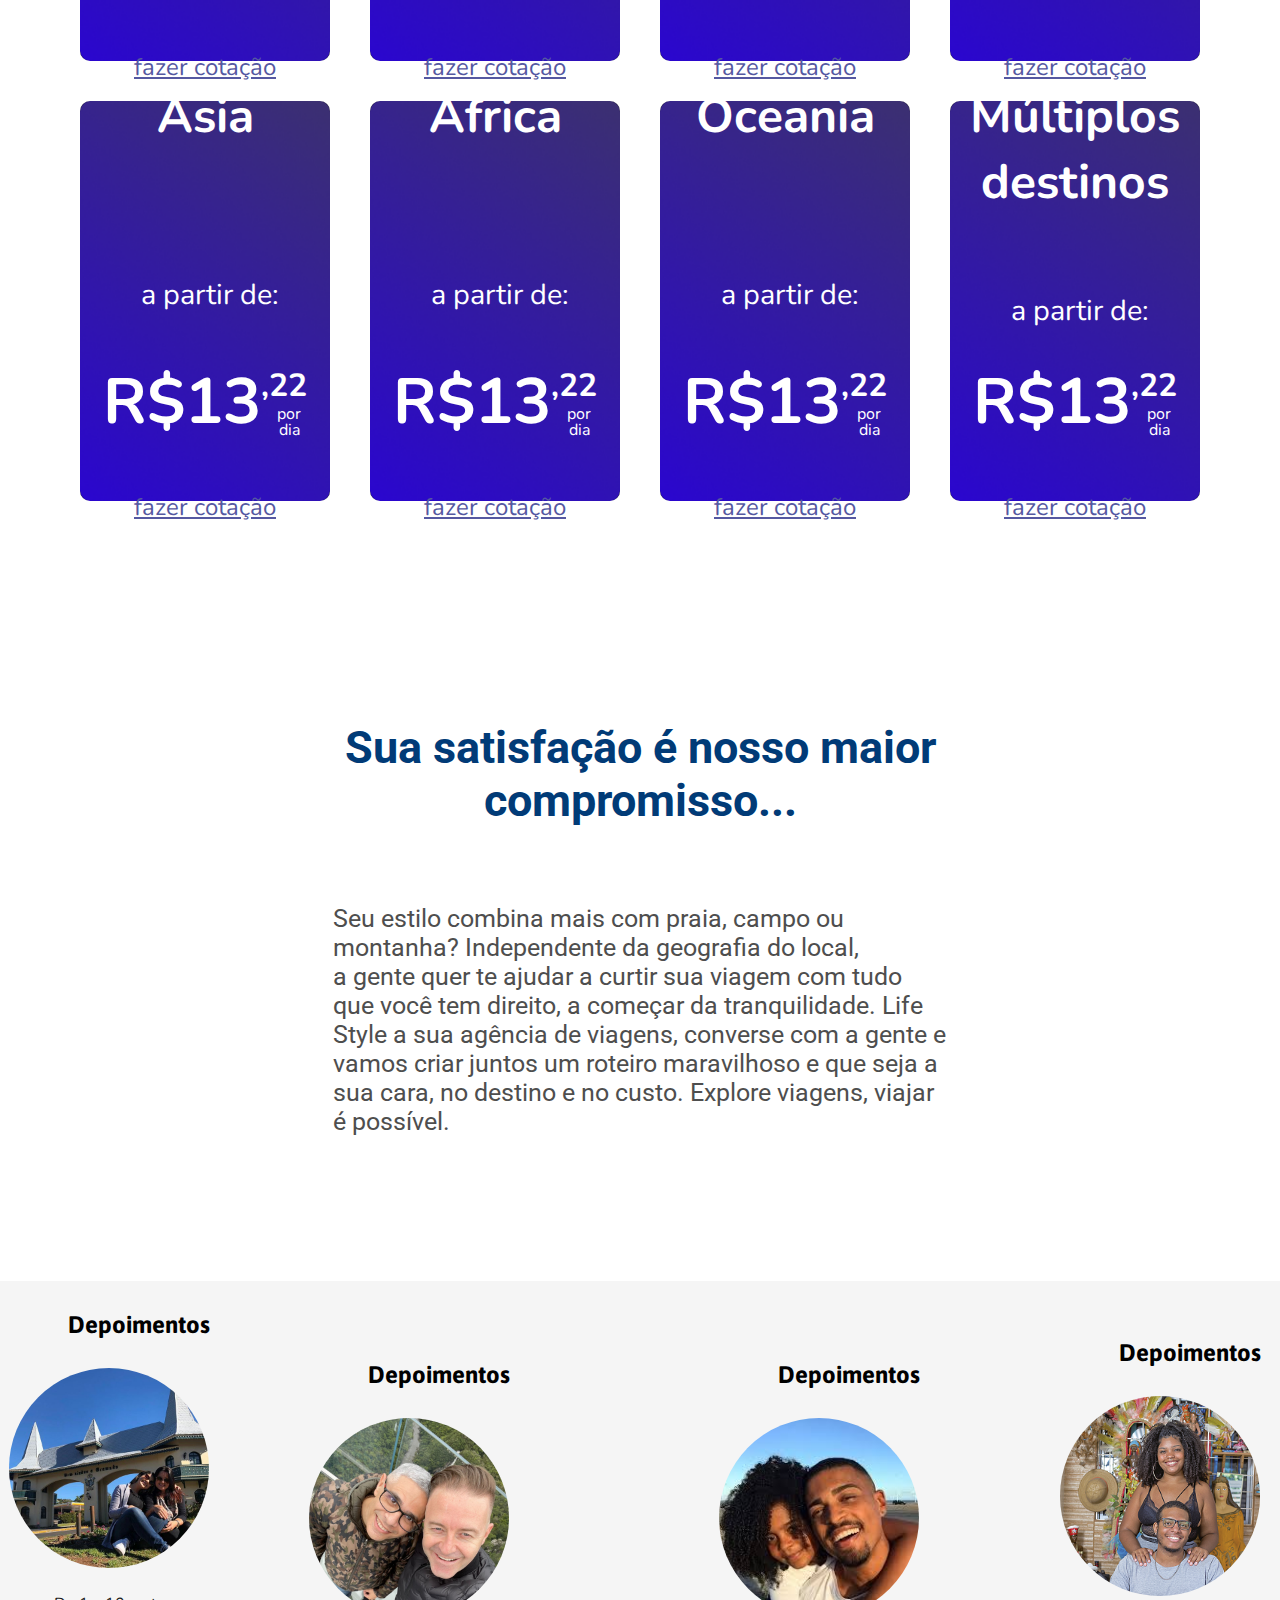
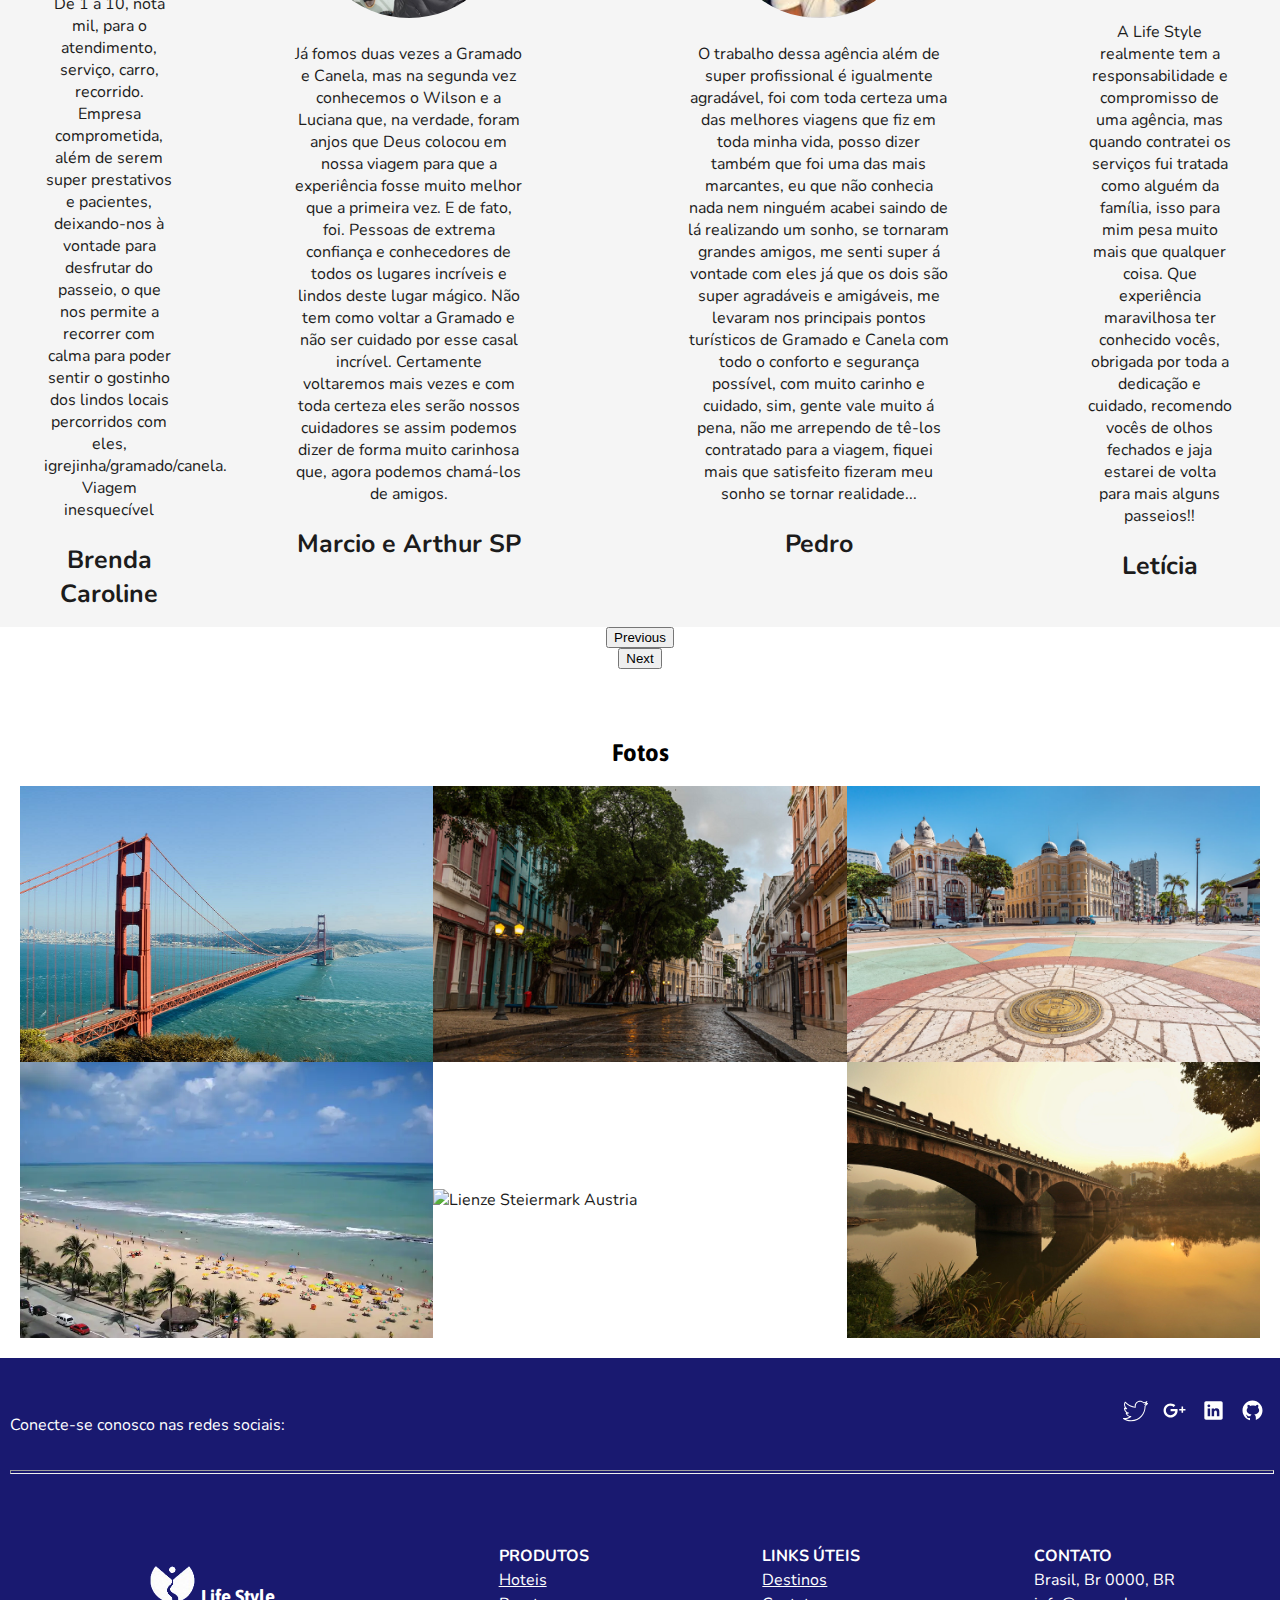
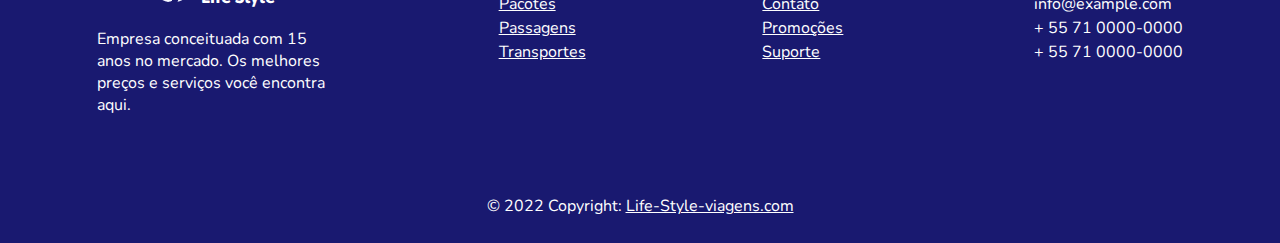
==== commit 03f7a345: "atualização" ====
--- a/Life-Style-Prototipo/html/index.html
+++ b/Life-Style-Prototipo/html/index.html
@@ -27,38 +27,38 @@
             <div id="topo">
                 <a href="#"><img class="logo" src="../assets/logo/life-logo.png" alt="Logo Life Style"></a>
             </div>
-            <div class="">
-                <button class="navbar-toggler" type="button" data-bs-toggle="collapse"
-                    data-bs-target="#navbarNavDropdown" aria-controls="navbarNavDropdown" aria-expanded="false"
-                    aria-label="Toggle navigation">
-                    <span class="navbar-toggler-icon"></span>
-                </button>
-                <div class="collapse navbar-collapse" id="">
+            <div>
+              <button class="navbar-toggler" type="button" data-bs-toggle="collapse" data-bs-target="#navbarSupportedContent" aria-controls="navbarSupportedContent" aria-expanded="false" aria-label="Toggle navigation">
+                <span class="navbar-toggler-icon"></span>
+              </button>
+              <div class="collapse navbar-collapse" id="navbarSupportedContent">
+                <ul class="navbar-nav me-auto mb-2 mb-lg-0">
                     <ul class="navbar-nav">
                         <li class="nav-item">
                             <a class="nav-link active" aria-current="page"
-                                href="http://192.168.0.110:5500/html/index.html">HOME</a>
+                                href="index.html">HOME</a>
                         </li>
                         <li class="nav-item">
                             <a class="nav-link active" aria-current="page"
-                                href="http://192.168.0.110:5500/html/sobre.html#">SOBRE</a>
+                                href="sobre.html">SOBRE</a>
                         </li>
                         <li class="nav-item">
                             <a class="nav-link active" aria-current="page"
-                                href="http://192.168.0.110:5500/html/promocoes.html">PROMOÇÕES</a>
+                                href="promocoes.html">PROMOÇÕES</a>
                         </li>
                         <li class="nav-item">
                             <a class="nav-link active" aria-current="page"
-                                href="http://192.168.0.110:5500/html/destino.html">DESTINO</a>
+                                href="destino.html">DESTINO</a>
                         </li>
                         <li class="nav-item">
                             <a class="nav-link active" aria-current="page"
-                                href="http://192.168.0.110:5500/html/contato.html">CONTATO</a>
+                                href="contato.html">CONTATO</a>
                         </li>
                     </ul>
-                </div>
-            </div>
-        </nav>
+                </ul>
+              </div>
+            </div>
+          </nav>
     </header>
     <!-- main com todas as seções -->
     <main>
@@ -67,8 +67,8 @@
             <div class="text-apresentacao">
                 <h1>Agência de viagens Lyfe Style</h1>
                 <br><br>
-                <p>Somos a Life Style, a agência de viagens <br> que se adequa a seu estilo de vida.
-                    Por <br> isso temos mais de 50 coberturas e <br> assistências com preços acessíveis!</p>
+                <p>Somos a Life Style, a agência de viagens que se adequa a seu estilo de vida.
+                    Por isso temos mais de 50 coberturas e assistências com preços acessíveis!</p>
                 <br>
                 <h2>Não importa o destino que você escolha,
                     nós estaremos com você.</h2>
@@ -142,7 +142,7 @@
                     </div>
                     <div class="botao">
                         <a class="btn btn-light" id="botao-promo"
-                            href="http://192.168.0.110:5500/html/promocoes.html" role="button">fazer
+                            href="promocoes.html" role="button">fazer
                             cotação</a>
                     </div>
                 </div>
@@ -163,7 +163,7 @@
                     </div>
                     <div class="botao">
                         <a class="btn btn-light" id="botao-promo"
-                            href="http://192.168.0.110:5500/html/promocoes.html" role="button">fazer
+                            href="promocoes.html" role="button">fazer
                             cotação</a>
                     </div>
                 </div>
@@ -183,7 +183,7 @@
                     </div>
                     <div class="botao">
                         <a class="btn btn-light" id="botao-promo"
-                            href="http://192.168.0.110:5500/html/promocoes.html" role="button">fazer
+                            href="promocoes.html" role="button">fazer
                             cotação</a>
                     </div>
                 </div>
@@ -203,7 +203,7 @@
                     </div>
                     <div class="botao">
                         <a class="btn btn-light" id="botao-promo"
-                            href="http://192.168.0.110:5500/html/promocoes.html" role="button">fazer
+                            href="promocoes.html" role="button">fazer
                             cotação</a>
                     </div>
                 </div>
@@ -223,7 +223,7 @@
                     </div>
                     <div class="botao">
                         <a class="btn btn-light" id="botao-promo"
-                            href="http://192.168.0.110:5500/html/promocoes.html" role="button">fazer
+                            href="promocoes.html" role="button">fazer
                             cotação</a>
                     </div>
                 </div>
@@ -243,7 +243,7 @@
                     </div>
                     <div class="botao">
                         <a class="btn btn-light" id="botao-promo"
-                            href="http://192.168.0.110:5500/html/promocoes.html" role="button">fazer
+                            href="promocoes.html" role="button">fazer
                             cotação</a>
                     </div>
                 </div>
@@ -263,7 +263,7 @@
                     </div>
                     <div class="botao">
                         <a class="btn btn-light" id="botao-promo"
-                            href="http://192.168.0.110:5500/html/promocoes.html" role="button">fazer
+                            href="promocoes.html" role="button">fazer
                             cotação</a>
                     </div>
                 </div>
@@ -283,7 +283,7 @@
                     </div>
                     <div class="botao">
                         <a class="btn btn-light" id="botao-promo"
-                            href="http://192.168.0.110:5500/html/promocoes.html" role="button">fazer
+                            href="promocoes.html" role="button">fazer
                             cotação</a>
                     </div>
                 </div>
@@ -446,9 +446,9 @@
                         <th><a class="rodFlex" href="">LINKS ÚTEIS</a></th>
                     </tr>
                     <tr>
-                        <td><a href="http://192.168.0.110:5500/html/destino.html">Destinos</a></td>
-                        <td><a href="http://192.168.0.110:5500/html/contato.html">Contato</a></td>
-                        <td><a href="http://192.168.0.110:5500/html/promocoes.html">Promoções</a></td>
+                        <td><a href="destino.html">Destinos</a></td>
+                        <td><a href="contato.html">Contato</a></td>
+                        <td><a href="promocoes.html">Promoções</a></td>
                         <td><a href="#">Suporte</a></td>
                     </tr>
                 </table>
--- a/Life-Style-Prototipo/css/index.css
+++ b/Life-Style-Prototipo/css/index.css
@@ -117,16 +117,21 @@
     font-family: 'Poppins', sans-serif;
     font-size: 1.5rem;
     color: rgb(240, 240, 240);
+    width: 70%;
 }
 .apresentacao > div > h2{
     color: white;
     font-size: 2rem;
     font-family: 'Gentium Book Plus', serif;
+    width: 70%;
 }
 .apresentacao > div{
     margin: 20px;
 }
 .text-apresentacao{
+    display: flex;
+    justify-content: center;
+    flex-direction: column;
     width: 40%;
 }
 /* Sessão de promoções */
@@ -458,3 +463,10 @@
         width: 33.333333%;
     }
 }
+@media(max-width: 1080px){
+    .text-apresentacao{
+        display: flex;
+        align-items: center;
+        width: 100%;
+    }
+}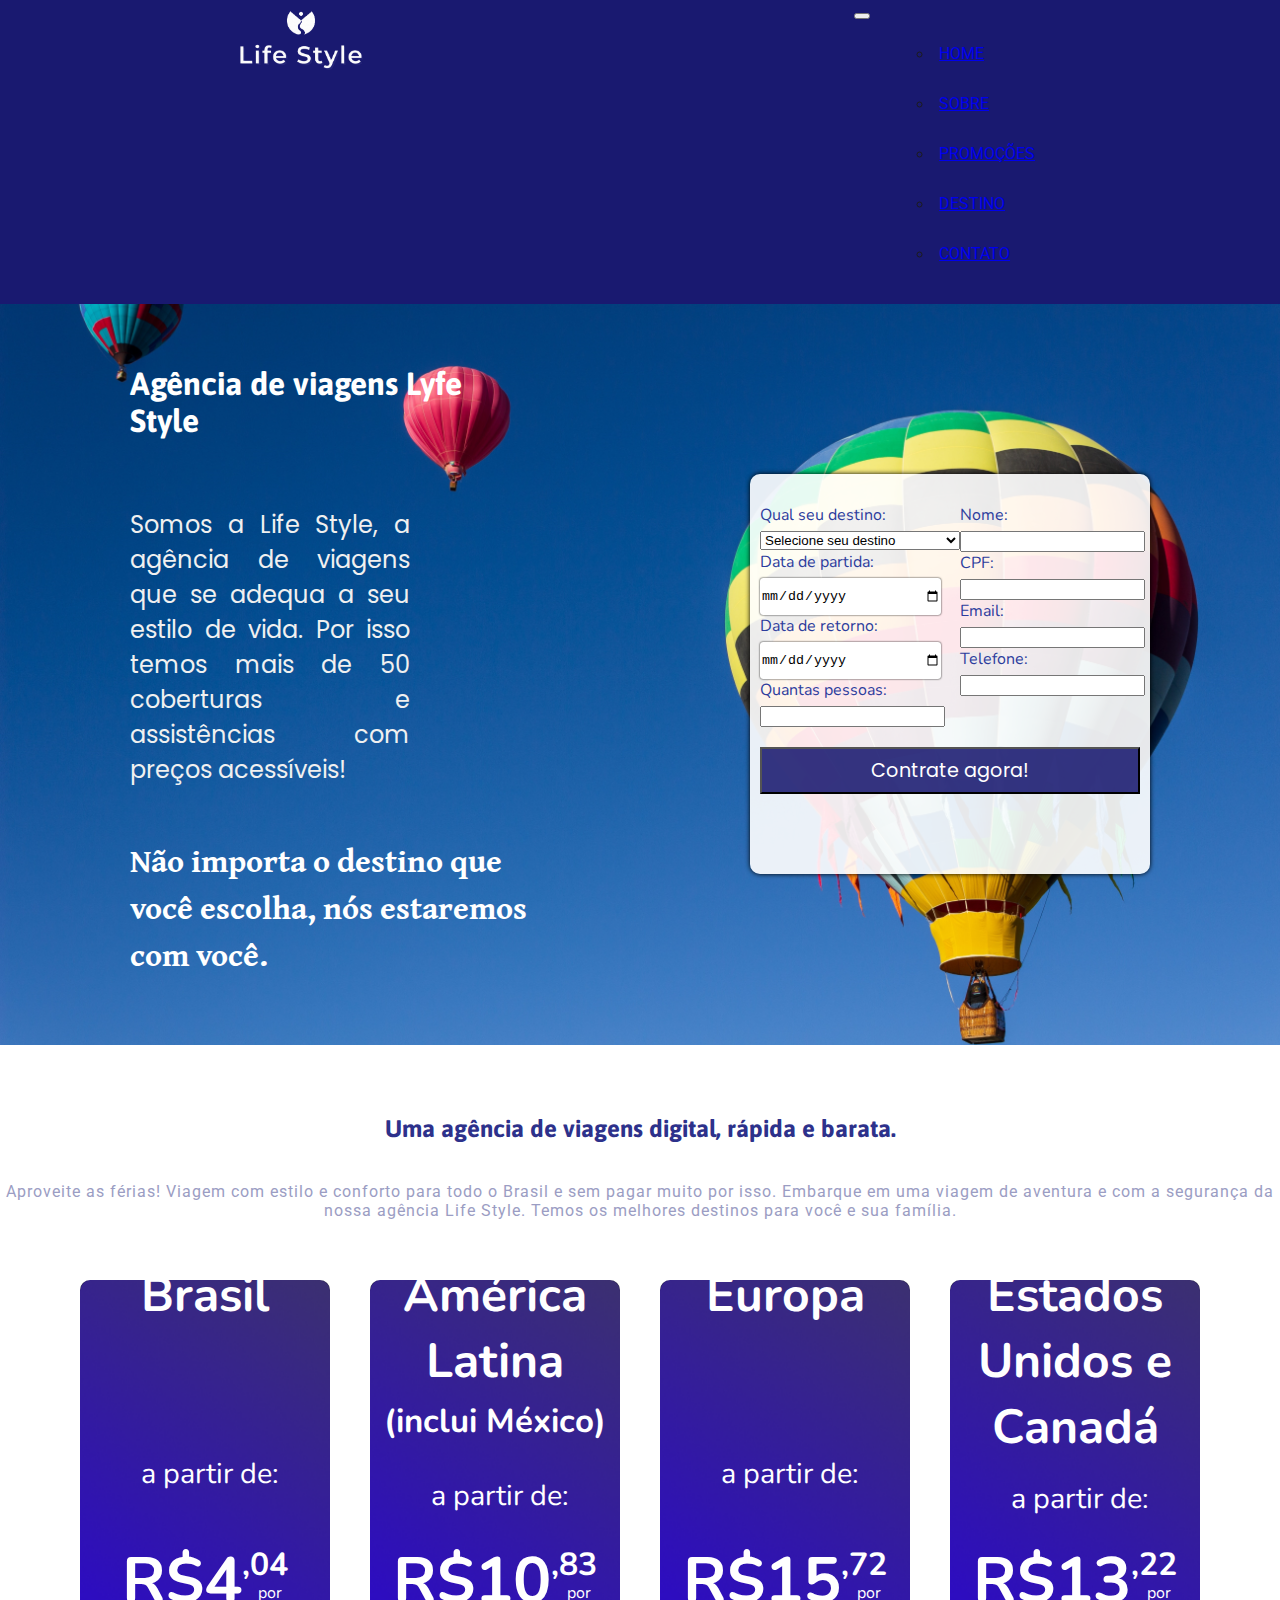
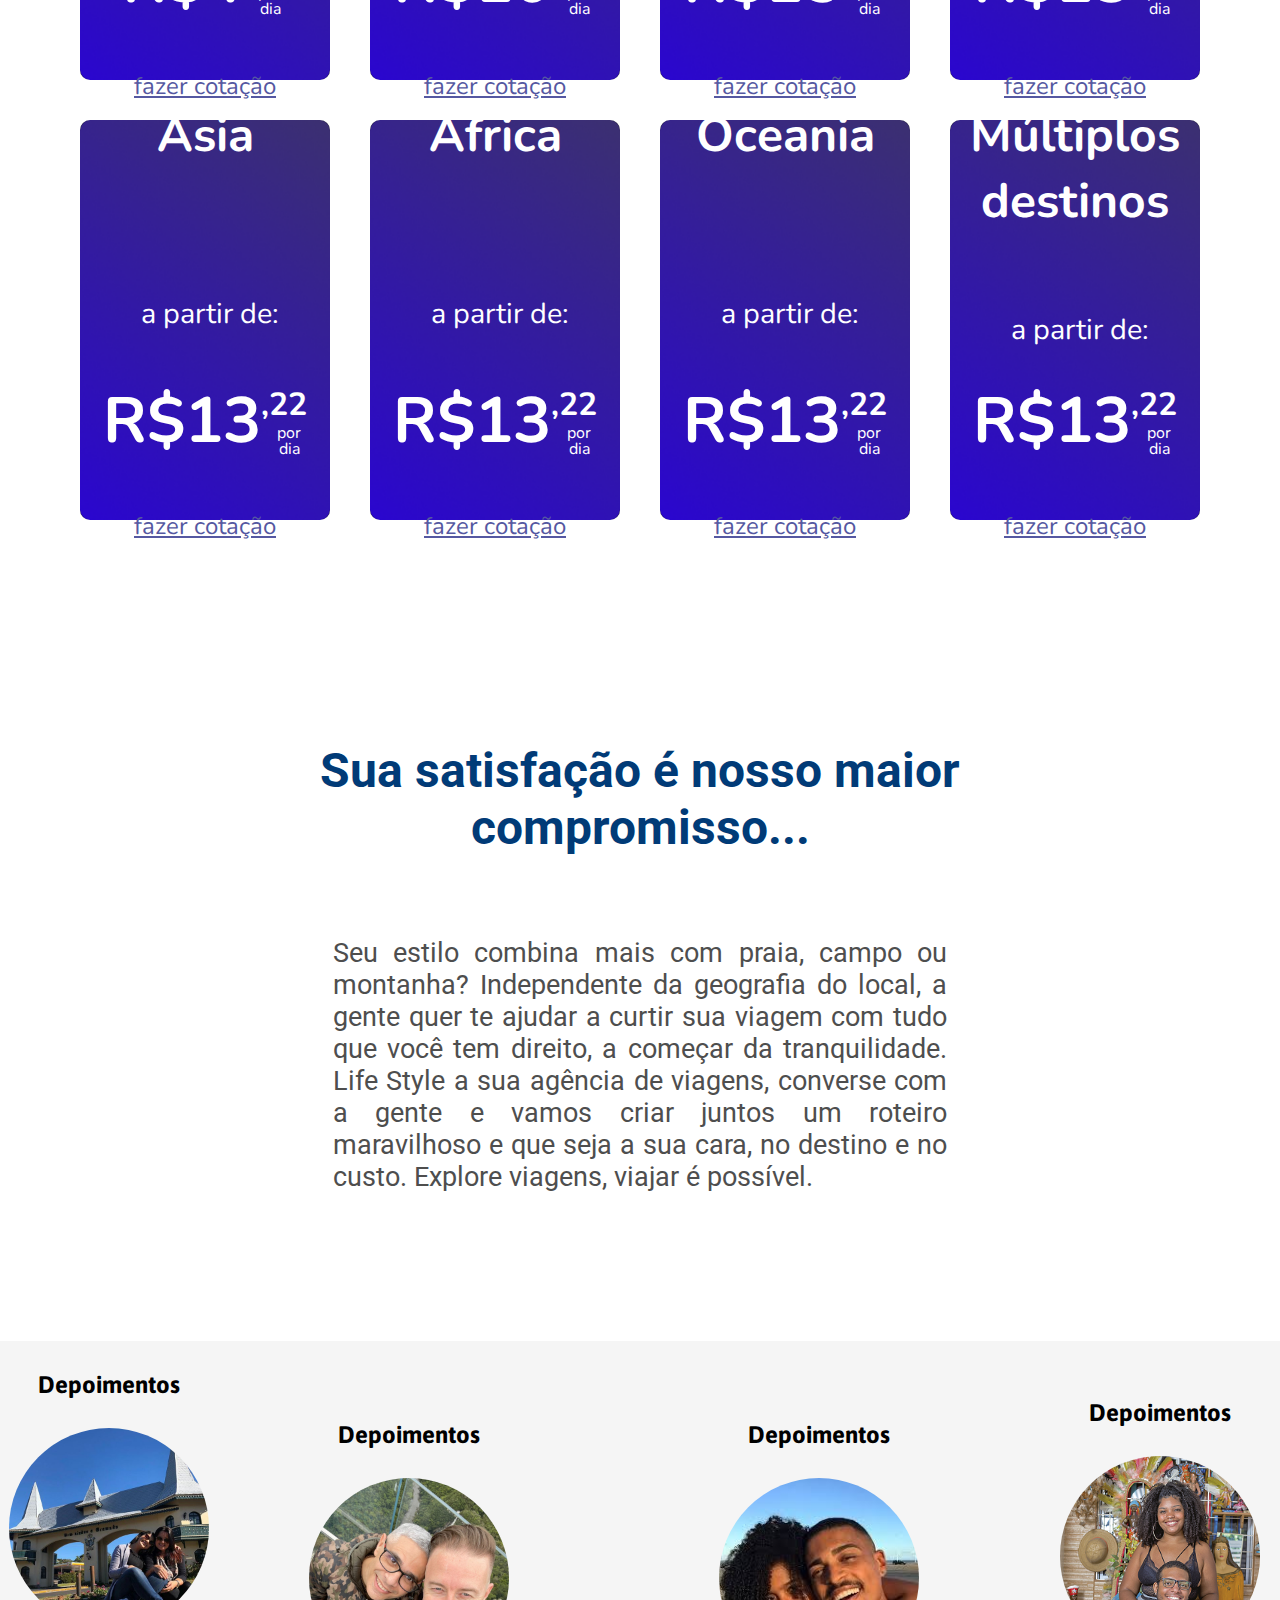
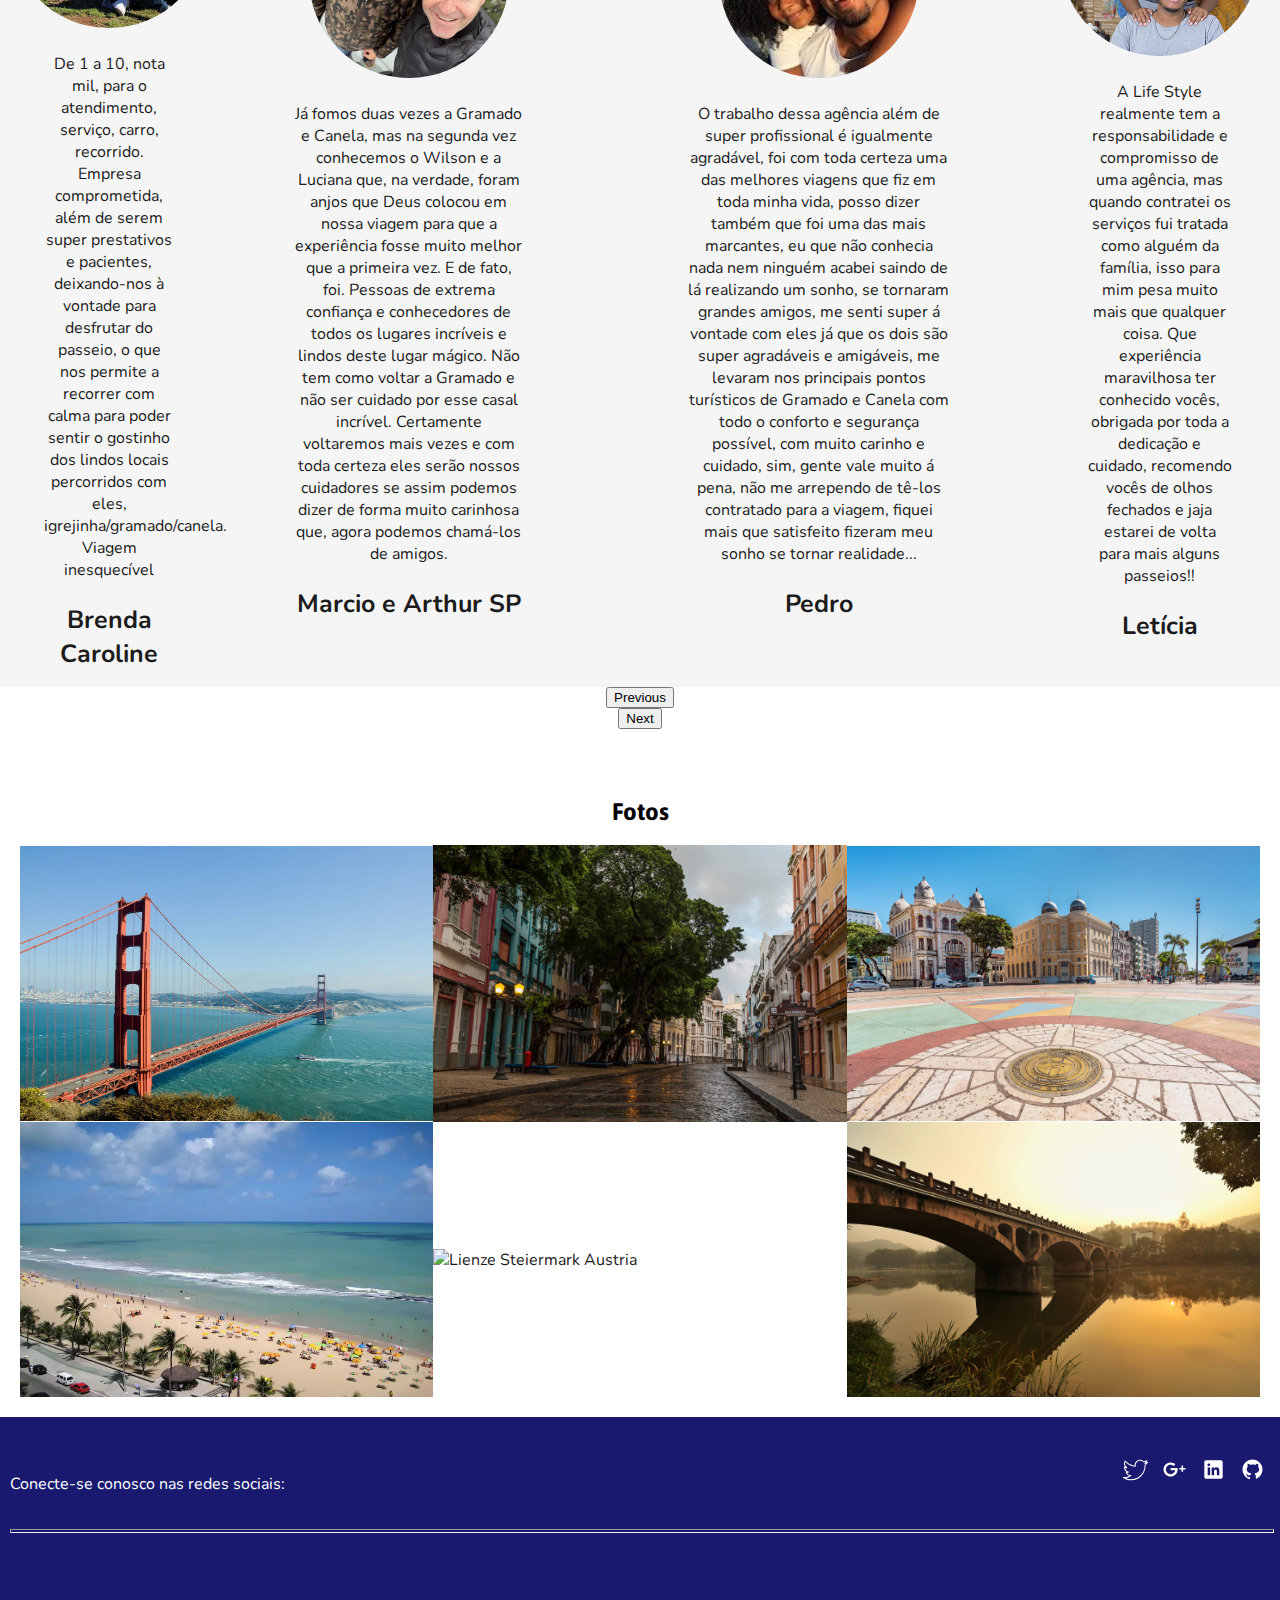
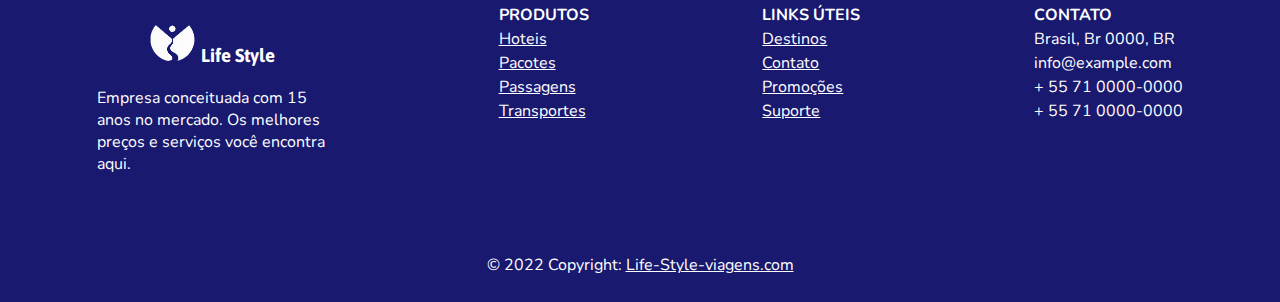
==== commit 724d87da: "atualização do projeto segunda entrega" ====
--- a/Life-Style-Prototipo/html/index.html
+++ b/Life-Style-Prototipo/html/index.html
@@ -1,5 +1,6 @@
 <!DOCTYPE html>
 <html lang="pt-br">
+
 <head>
     <meta charset="UTF-8">
     <meta http-equiv="X-UA-Compatible" content="IE=edge">
@@ -20,6 +21,7 @@
         href="https://fonts.googleapis.com/css2?family=Asap:ital,wght@1,700&family=Nunito:wght@700&family=Yellowtail&display=swap"
         rel="stylesheet">
 </head>
+
 <body>
     <!-- Cabeçalho/Barra de navegação -->
     <header>
@@ -28,37 +30,34 @@
                 <a href="#"><img class="logo" src="../assets/logo/life-logo.png" alt="Logo Life Style"></a>
             </div>
             <div>
-              <button class="navbar-toggler" type="button" data-bs-toggle="collapse" data-bs-target="#navbarSupportedContent" aria-controls="navbarSupportedContent" aria-expanded="false" aria-label="Toggle navigation">
-                <span class="navbar-toggler-icon"></span>
-              </button>
-              <div class="collapse navbar-collapse" id="navbarSupportedContent">
-                <ul class="navbar-nav me-auto mb-2 mb-lg-0">
-                    <ul class="navbar-nav">
-                        <li class="nav-item">
-                            <a class="nav-link active" aria-current="page"
-                                href="index.html">HOME</a>
-                        </li>
-                        <li class="nav-item">
-                            <a class="nav-link active" aria-current="page"
-                                href="sobre.html">SOBRE</a>
-                        </li>
-                        <li class="nav-item">
-                            <a class="nav-link active" aria-current="page"
-                                href="promocoes.html">PROMOÇÕES</a>
-                        </li>
-                        <li class="nav-item">
-                            <a class="nav-link active" aria-current="page"
-                                href="destino.html">DESTINO</a>
-                        </li>
-                        <li class="nav-item">
-                            <a class="nav-link active" aria-current="page"
-                                href="contato.html">CONTATO</a>
-                        </li>
+                <button class="navbar-toggler" type="button" data-bs-toggle="collapse"
+                    data-bs-target="#navbarSupportedContent" aria-controls="navbarSupportedContent"
+                    aria-expanded="false" aria-label="Toggle navigation">
+                    <span class="navbar-toggler-icon"></span>
+                </button>
+                <div class="collapse navbar-collapse" id="navbarSupportedContent">
+                    <ul class="navbar-nav me-auto mb-2 mb-lg-0">
+                        <ul class="navbar-nav">
+                            <li class="nav-item">
+                                <a class="nav-link active" aria-current="page" href="index.html">HOME</a>
+                            </li>
+                            <li class="nav-item">
+                                <a class="nav-link active" aria-current="page" href="sobre.html">SOBRE</a>
+                            </li>
+                            <li class="nav-item">
+                                <a class="nav-link active" aria-current="page" href="promocoes.html">PROMOÇÕES</a>
+                            </li>
+                            <li class="nav-item">
+                                <a class="nav-link active" aria-current="page" href="destino.html">DESTINO</a>
+                            </li>
+                            <li class="nav-item">
+                                <a class="nav-link active" aria-current="page" href="contato.html">CONTATO</a>
+                            </li>
+                        </ul>
                     </ul>
-                </ul>
-              </div>
-            </div>
-          </nav>
+                </div>
+            </div>
+        </nav>
     </header>
     <!-- main com todas as seções -->
     <main>
@@ -66,50 +65,60 @@
         <section class="apresentacao">
             <div class="text-apresentacao">
                 <h1>Agência de viagens Lyfe Style</h1>
-                <br><br>
+                <br>
                 <p>Somos a Life Style, a agência de viagens que se adequa a seu estilo de vida.
                     Por isso temos mais de 50 coberturas e assistências com preços acessíveis!</p>
-                <br>
                 <h2>Não importa o destino que você escolha,
                     nós estaremos com você.</h2>
             </div>
             <form>
-                <div class="selectLog">
-                    <div>
-                        <label>Qual seu destino:</label>
-                        <select class="form-select" id="destino" aria-label="Default select example" required>
-                            <option selected>Selecione seu destino</option>
-                            <option value="1">Brasil</option>
-                            <option value="2">América Latina (inclui México)</option>
-                            <option value="3">Europa</option>
-                            <option value="4">Ásia</option>
-                            <option value="5">África</option>
-                            <option value="6">Oceania</option>
-                            <option value="7">Múltiplos destinos</option>
-                        </select>
-                    </div>
-                    <div>
-                        <label>Nome:</label>
-                        <input type="text" class="form-control" id="validationCustom01" required>
-                    </div>
-                </div>
-                <div class="selectLog">
-                    <div>
-
-                        <label>Data da Viagem:</label>
-                        <input type="date" class="data" id="data-inicio" required>
-                    </div>
-                    <div>
-                        <label>Email:</label>
-                        <input type="email" class="form-control" id="validationCustom01" required>
-                    </div>
-                </div>
-                <div class="selectLog">
-                    <div><label>Quantas pessoas:</label>
-                        <input type="number" class="form-control" id="validationCustom01" required>
-                    </div>
-                    <div><label>Telefone:</label>
-                        <input type="tel" class="form-control" id="validationCustom01" required>
+                <div class="conteudo">
+                    <div class="selectLog">
+                        <div>
+                            <label class="item-1" style="margin-top: 50px;">Qual seu destino:</label>
+                            <select class="form-select items" id="destino" aria-label="Default select example" required>
+                                <option selected>Selecione seu destino</option>
+                                <option value="1">Brasil</option>
+                                <option value="2">América Latina (inclui México)</option>
+                                <option value="3">Europa</option>
+                                <option value="4">Ásia</option>
+                                <option value="5">África</option>
+                                <option value="6">Oceania</option>
+                                <option value="7">Múltiplos destinos</option>
+                            </select>
+                        </div>
+
+                        <div>
+                            <label class="item-1">Data de partida:</label>
+                            <input type="date" class="data items" id="data-inicio" required>
+                        </div>
+                        <div>
+                            <label class="item-1">Data de retorno:</label>
+                            <input type="date" class="data items" id="data-inicio" required>
+                        </div>
+                        <div>
+                            <label class="item-1">Quantas pessoas:</label>
+                            <input type="number" class="form-control items" id="validationCustom01" required>
+                        </div>
+                    </div>
+                    <div class="selectLog">
+                        <div>
+                            <label class="item-1" id="nome">Nome:</label>
+                            <input type="text" class="form-control items" id="validationCustom01" required>
+                        </div>
+                        <div>
+                            <label class="item-1">CPF:</label>
+                            <input type="text" class="form-control items" id="validationCustom01" required>
+                        </div>
+                        <div>
+                            <label class="item-1">Email:</label>
+                            <input type="email" class="form-control items" id="validationCustom01" required>
+                        </div>
+
+                        <div>
+                            <label class="item-1">Telefone:</label>
+                            <input type="tel" class="form-control items" id="validationCustom01" required>
+                        </div>
                     </div>
                 </div>
                 <div class="bt">
@@ -141,8 +150,7 @@
                         </div>
                     </div>
                     <div class="botao">
-                        <a class="btn btn-light" id="botao-promo"
-                            href="promocoes.html" role="button">fazer
+                        <a class="btn btn-light" id="botao-promo" href="promocoes.html" role="button">fazer
                             cotação</a>
                     </div>
                 </div>
@@ -162,8 +170,7 @@
                         </div>
                     </div>
                     <div class="botao">
-                        <a class="btn btn-light" id="botao-promo"
-                            href="promocoes.html" role="button">fazer
+                        <a class="btn btn-light" id="botao-promo" href="promocoes.html" role="button">fazer
                             cotação</a>
                     </div>
                 </div>
@@ -182,8 +189,7 @@
                         </div>
                     </div>
                     <div class="botao">
-                        <a class="btn btn-light" id="botao-promo"
-                            href="promocoes.html" role="button">fazer
+                        <a class="btn btn-light" id="botao-promo" href="promocoes.html" role="button">fazer
                             cotação</a>
                     </div>
                 </div>
@@ -202,8 +208,7 @@
                         </div>
                     </div>
                     <div class="botao">
-                        <a class="btn btn-light" id="botao-promo"
-                            href="promocoes.html" role="button">fazer
+                        <a class="btn btn-light" id="botao-promo" href="promocoes.html" role="button">fazer
                             cotação</a>
                     </div>
                 </div>
@@ -222,8 +227,7 @@
                         </div>
                     </div>
                     <div class="botao">
-                        <a class="btn btn-light" id="botao-promo"
-                            href="promocoes.html" role="button">fazer
+                        <a class="btn btn-light" id="botao-promo" href="promocoes.html" role="button">fazer
                             cotação</a>
                     </div>
                 </div>
@@ -242,8 +246,7 @@
                         </div>
                     </div>
                     <div class="botao">
-                        <a class="btn btn-light" id="botao-promo"
-                            href="promocoes.html" role="button">fazer
+                        <a class="btn btn-light" id="botao-promo" href="promocoes.html" role="button">fazer
                             cotação</a>
                     </div>
                 </div>
@@ -262,8 +265,7 @@
                         </div>
                     </div>
                     <div class="botao">
-                        <a class="btn btn-light" id="botao-promo"
-                            href="promocoes.html" role="button">fazer
+                        <a class="btn btn-light" id="botao-promo" href="promocoes.html" role="button">fazer
                             cotação</a>
                     </div>
                 </div>
@@ -282,8 +284,7 @@
                         </div>
                     </div>
                     <div class="botao">
-                        <a class="btn btn-light" id="botao-promo"
-                            href="promocoes.html" role="button">fazer
+                        <a class="btn btn-light" id="botao-promo" href="promocoes.html" role="button">fazer
                             cotação</a>
                     </div>
                 </div>
@@ -294,7 +295,7 @@
             <div class="caixaDeTexto">
                 <h1>Sua satisfação é nosso maior <br> compromisso...</h1>
                 <br>
-                <p>Seu estilo combina mais com praia, campo ou montanha? Independente da geografia do local,<br> a gente
+                <p>Seu estilo combina mais com praia, campo ou montanha? Independente da geografia do local, a gente
                     quer te ajudar a curtir sua viagem com tudo que você tem direito, a começar da
                     tranquilidade. Life Style a sua agência de viagens, converse com a gente e vamos criar juntos um
                     roteiro maravilhoso e que seja a sua cara, no destino e no custo. Explore viagens, viajar é
@@ -473,4 +474,5 @@
         </div>
     </footer>
 </body>
+
 </html>--- a/Life-Style-Prototipo/css/index.css
+++ b/Life-Style-Prototipo/css/index.css
@@ -40,20 +40,21 @@
 /* formulario do cabeçalho */
 form{
     display: flex;
-    justify-content: center;
-    flex-direction: column;
-    width: auto;
-    height: auto;
+    flex-direction: column;
+    justify-content: center;
     border-right: 60px;
-    background-color: rgb(255, 255, 255);
+    background-color: rgba(255, 255, 255, 0.904);
     border-radius: 10px;
     color: #2d3d9d;
     box-shadow: 0 0 5px black;
     margin: 20px;
 }
-.selectLog{
-    display: flex;
-    width: 100%;
+.conteudo{
+    width: 100%;
+    height: auto;
+    display: flex;
+    flex-wrap: wrap;
+    justify-content: space-around;
 }
 form > .selectLog > div{
     display: flex;
@@ -63,10 +64,16 @@
     font-size: 20px;
     margin: 20px 20px 5px 20px;
 }
+.selectLog{
+    display: flex;
+    flex-direction: column;
+    margin: 0px 10px 0px 10px;
+}
 .selectlog > div > p {
     margin:0px;
 }
 #data-inicio{
+    width: 100%;
     outline-style: none;
     border-radius: 3px;
     border: 1em;
@@ -78,11 +85,7 @@
     height: auto;
     display: flex;
     justify-content: center;
-    margin: 20px 0px 20px 0px;
-}
-.bt > button{
-    width: 93%;
-    height: 47px;
+    margin: 20px 20px 0px 0px;
 }
 #btformulario{
     background-color: #191970e0;
@@ -97,9 +100,6 @@
 }
 /* Formulario do cabeçalho */
 .apresentacao{
-    display: flex;
-    justify-content: center;
-    flex-wrap: wrap;
     background-image: url("../assets/img/home/balão4.jpg");;
     background-size: cover;
     background-repeat: no-repeat;
@@ -110,20 +110,22 @@
 .faseDeEfeito{
     width: 50%;
 }
-.apresentacao, h1{
-    color: #ffffff;
-}
-.apresentacao > div > p{
+.apresentacao > .text-apresentacao > h1{
+    color: white;
+    width: 100%;
+}
+.apresentacao > .text-apresentacao > p{
     font-family: 'Poppins', sans-serif;
     font-size: 1.5rem;
     color: rgb(240, 240, 240);
     width: 70%;
-}
-.apresentacao > div > h2{
+    text-align: justify;
+}
+.apresentacao > .text-apresentacao > h2{
     color: white;
     font-size: 2rem;
     font-family: 'Gentium Book Plus', serif;
-    width: 70%;
+    width: 100%;
 }
 .apresentacao > div{
     margin: 20px;
@@ -132,7 +134,6 @@
     display: flex;
     justify-content: center;
     flex-direction: column;
-    width: 40%;
 }
 /* Sessão de promoções */
 #promocao{
@@ -144,10 +145,8 @@
 }
 #promocao > .promo-texto > p{
     letter-spacing: 1px;
-    font-size: 20px;
     font-family: 'Roboto', Arial;
     margin-bottom: 2.5em;
-    max-width: 1000px;
     color: #9b9dc3;
 }
 .promo-texto{
@@ -248,7 +247,6 @@
 }
 /* informe / propaganda dos serviços */
 #informe{
-    width: 100%;
     display: flex;
     justify-content: center;
     background-image: url("../assets/img/home/cidade-mar.jpg");
@@ -259,7 +257,6 @@
     position: relative;
 }
 #informe > .caixaDeTexto{
-    width: 60%;
     height: auto;
     background-color: rgba(255, 255, 255, 0.781);
     display: flex;
@@ -271,11 +268,10 @@
     border-radius: 8px;
 }
 #informe > .caixaDeTexto > p{
-    font-weight: 400px;
-    font-size: 25px;
     font-family: 'Roboto', Arial;
     color: #4e4e4e;
     width: 80%;
+    text-align: justify;
 }
 #informe > .caixaDeTexto > h1{
     text-align: center;
@@ -408,48 +404,180 @@
 .red-sociais > div > a{
     margin: 5px;
 }
-@media(max-width: 600px){
+@media (max-width:320px) { 
+    /* text-deapresentacao */
+    .text-apresentacao{
+        width: 600px;
+    }
+    /* apresentacao */
+    .apresentacao{
+        display: flex;
+        justify-content: center;
+        align-items: center;
+        flex-wrap: wrap;
+    }
+    /* formulario  */
+    form{
+        width: 500px;
+        height: auto;
+    }
+    /* inputs e label do form */
+    .selectLog{
+        width: 200px;
+    }
+    .items{
+        margin-top: 5px;
+    }
+    .item-1{
+        margin-top: 8px;
+    }
+    /* botão do formulario */
+    .bt > button{
+        width: 200px;
+        height: 47px;
+        margin-bottom: 50px;
+    }
+    #informe > .caixaDeTexto{
+        width: 90%;
+    }
+    #informe > .caixaDeTexto > p{
+        font-size: 1.7rem;
+    }
+    #informe > .caixaDeTexto > h1{
+        font-size: 2rem;
+        margin: 10px;
+    }
+}
+@media (min-width:320px) { 
+    /* text-deapresentacao */
+    .text-apresentacao{
+        width: 600px;
+    }
+    /* apresentacao */
+    .apresentacao{
+        display: flex;
+        justify-content: center;
+        align-items: center;
+        flex-wrap: wrap;
+    }
+    /* formulario  */
+    form{
+        width: 700px;
+        height: auto;
+    }
+    /* inputs e label do form */
+    .selectLog{
+        width: 250px;
+    }
+    .items{
+        margin-top: 5px;
+    }
+    .item-1{
+        margin-top: 8px;
+    }
+    /* botão do formulario */
+    .bt > button{
+        width: 250px;
+        height: 47px;
+        margin-bottom: 50px;
+    }
+    #informe > .caixaDeTexto{
+        width: 90%;
+    }
+    #informe > .caixaDeTexto > p{
+        font-size: 1.7rem;
+    }
+    #informe > .caixaDeTexto > h1{
+        font-size: 2.5rem;
+    }
+}
+@media (min-width:480px) {  
+    /* text-deapresentacao */
+    .text-apresentacao{
+        width: 600px;
+    }
+    /* apresentacao */
+    .apresentacao{
+        display: flex;
+        justify-content: center;
+        align-items: center;
+        flex-wrap: wrap;
+    }
+    /* formulario  */
+    form{
+        width: 700px;
+        height: auto;
+    }
+    /* inputs e label do form */
+    .selectLog{
+        width: 300px;
+    }
+    .items{
+        margin-top: 5px;
+    }
+    .item-1{
+        margin-top: 8px;
+    }
+    /* botão do formulario */
+    .bt > button{
+        width: 300px;
+        height: 47px;
+        margin-bottom: 50px;
+    }
+    #informe > .caixaDeTexto{
+        width: 90%;
+    }
+    #informe > .caixaDeTexto > p{
+        font-size: 1.7rem;
+    }
+    #informe > .caixaDeTexto > h1{
+        font-size: 3rem;
+    }
+}
+@media (min-width:600px) { 
     /* Promoção sobre viagens continentais*/
     #promocao > div > h1{
         font-size:30px;
     }
+    /* text-deapresentacao */
+    .text-apresentacao{
+        width: 600px;
+    }
+    /* apresentacao */
+    .apresentacao{
+        display: flex;
+        justify-content: center;
+        align-items: center;
+        flex-wrap: wrap;
+    }
+    /* formulario  */
+    form{
+        width: 700px;
+        height: 400px;
+    }
+    #nome{
+        margin-top: 50px;
+    }
+    /* inputs e label do form */
+    .selectLog{
+        width: 200px;
+    }
+    /* botão do formulario */
+    .bt > button{
+        width: 470px;
+        height: 47px;
+    }
+    #informe > .caixaDeTexto{
+        width: 80%;
+    }
+    #informe > .caixaDeTexto > p{
+        font-size: 1.7rem;
+    }
     #informe > .caixaDeTexto > h1{
-        font-size:25px;
-    }
-    #informe > .caixaDeTexto > p{
-        font-size:20px;
-    }
-}
-@media( max-width: 850px){
-    /* form/header form/footer */
-    form{
-        width: 80%;
-        height: auto;
-    }
-    /* form header */
-    form > .selectLog{
-        display: flex;
-        align-items: center;
-        justify-content: center;
-        flex-wrap: wrap;
-        width: 100%;
-    }
-}
-@media screen and (min-width: 768px){
-    /*cabeçalho*/
-    .apresentacao{
-        height: auto;
-        padding: 20px;
-    }
-    /* Promoção sobre viagens continentais*/
-    #promocao{
-        justify-content: center;
-        height: auto;
-    }
-    #promocao, h2{
-        text-align: center;
-        width: 100%;
-    }
+        font-size: 3rem;
+    }
+}
+@media (min-width:801px) { 
     /* Sessão de fotos */
     #fotos{
         flex-direction: row;
@@ -462,11 +590,124 @@
     #fotos img{
         width: 33.333333%;
     }
-}
-@media(max-width: 1080px){
+    /* text-deapresentacao */
     .text-apresentacao{
+        width: 600px;
+    }
+    /* apresentacao */
+    .apresentacao{
         display: flex;
+        justify-content: center;
         align-items: center;
-        width: 100%;
+        flex-wrap: wrap;
+    }
+    /* formulario  */
+    form{
+        width: 700px;
+        height: 400px;
+    }
+    #nome{
+        margin-top: 50px;
+    }
+    /* inputs e label do form */
+    .selectLog{
+        width: 250px;
+    }
+    /* botão do formulario */
+    .bt > button{
+        width: 600px;
+        height: 47px;
+    }
+    #informe > .caixaDeTexto{
+        width: 70%;
+    }
+    #informe > .caixaDeTexto > p{
+        font-size: 1.7rem;
+    }
+    #informe > .caixaDeTexto > h1{
+        font-size: 3rem;
+    }
+}
+@media (min-width:1025px) { 
+    /* text-deapresentacao */
+    .text-apresentacao{
+        width: 400px;
+    }
+    /* apresentacao */
+    .apresentacao{
+        display: flex;
+        justify-content: space-around;
+        align-items: center;
+        flex-wrap: wrap;
+    }
+    /* formulario  */
+    form{
+        width: 400px;
+        height: 400px;
+    }
+    #nome{
+        margin-top: 50px;
+    }
+    /* inputs e label do form */
+    .selectLog{
+        width: 180px;
+    }
+    /* botão do formulario */
+    .bt > button{
+        width: 380px;
+        height: 47px;
+    }
+    #informe > .caixaDeTexto{
+        width: 60%;
+    }
+    #informe > .caixaDeTexto > p{
+        font-size: 1.7rem;
+    }
+    #informe > .caixaDeTexto > h1{
+        font-size: 3rem;
+    }
+}
+@media (min-width:1281px) { 
+    /* text-deapresentacao */
+    .text-apresentacao{
+        width: 600px;
+    }
+    /* apresentacao */
+    .apresentacao{
+        display: flex;
+        justify-content: space-around;
+        align-items: center;
+        flex-wrap: wrap;
+    }
+    /* formulario  */
+    form{
+        width: 500px;
+        height: 400px;
+    }
+    #nome{
+        margin-top: 50px;
+    }
+    /* inputs e label do form */
+    .selectLog{
+        width: 180px;
+    }
+    /* botão do formulario */
+    .bt > button{
+        width: 380px;
+        height: 47px;
+    }
+    /* barra de promoções */
+    #promocao > .promo-texto > p{
+        font-size: 20px;
+        max-width: 1000px;
+    }
+    #informe > .caixaDeTexto{
+        width: 60%;
+    }
+    #informe > .caixaDeTexto > p{
+        font-size: 1.7rem;
+    }
+    #informe > .caixaDeTexto > h1{
+        font-size: 3rem;
     }
 }